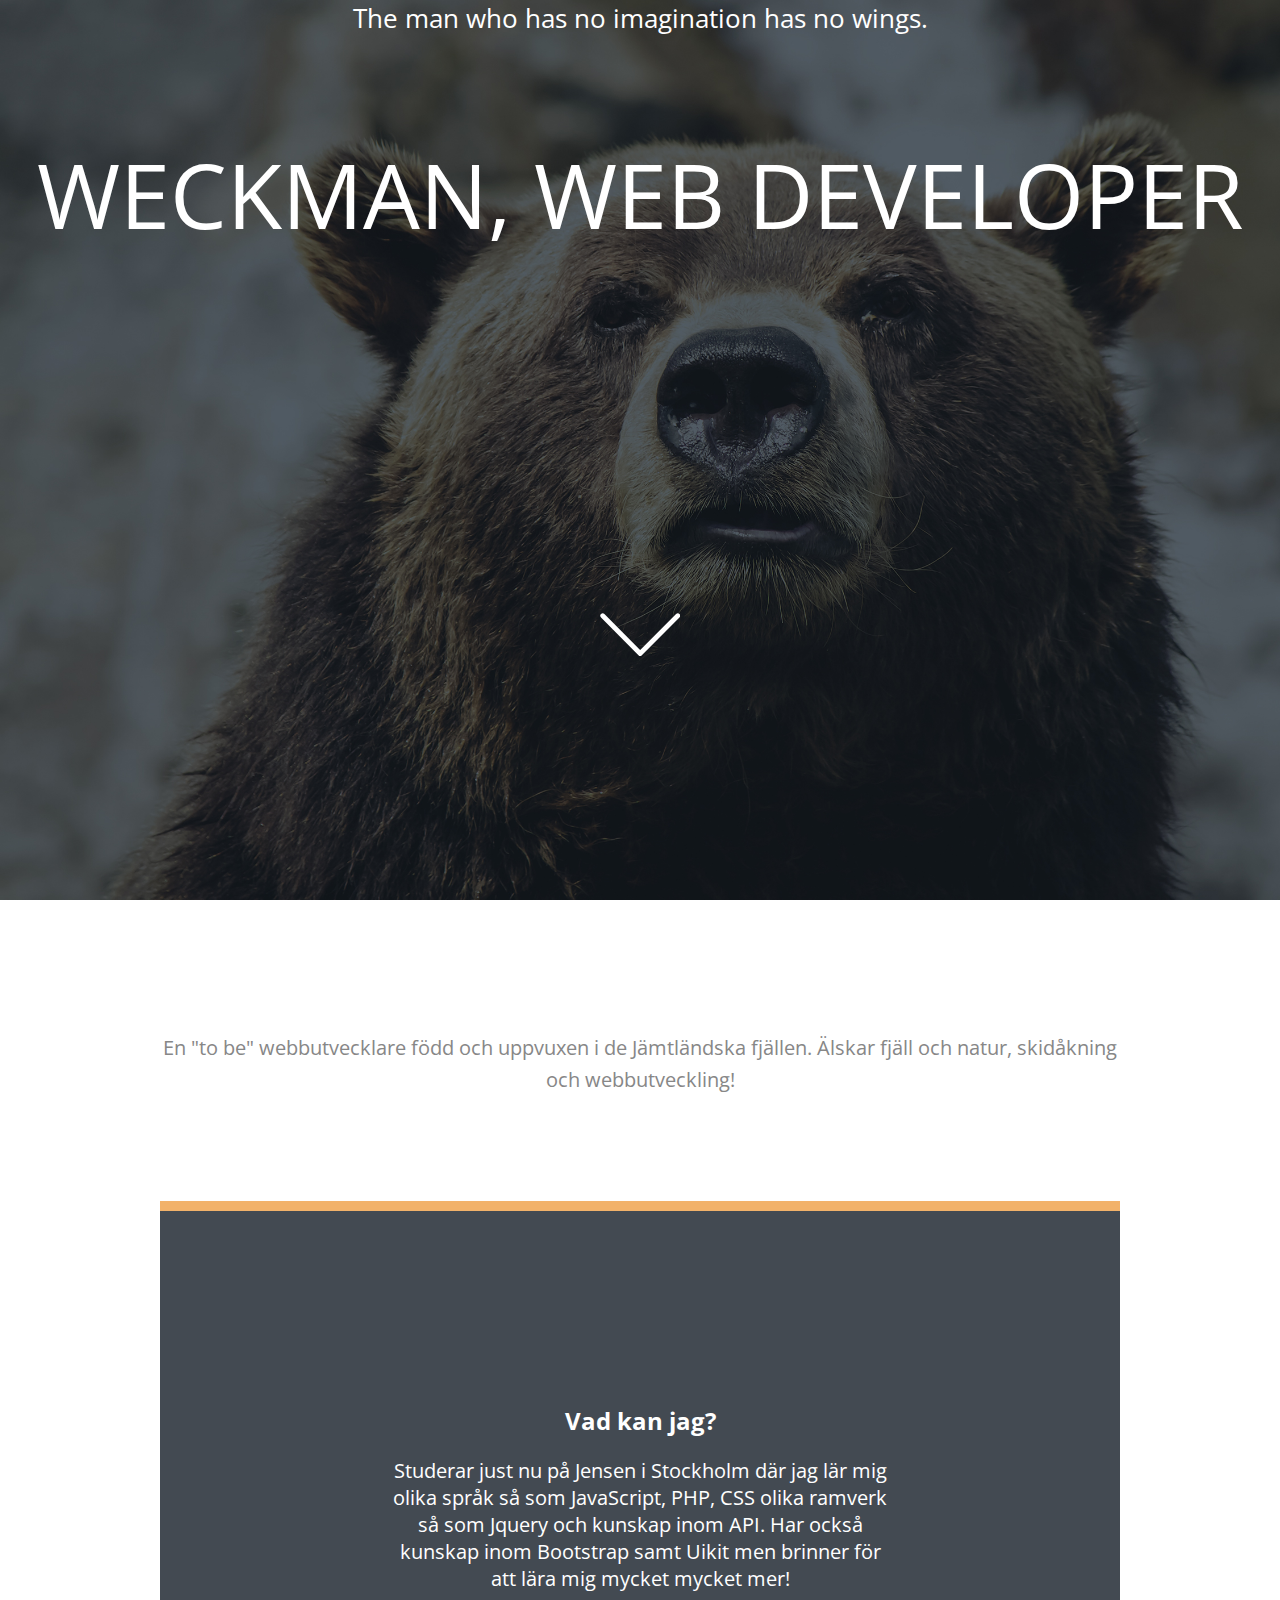
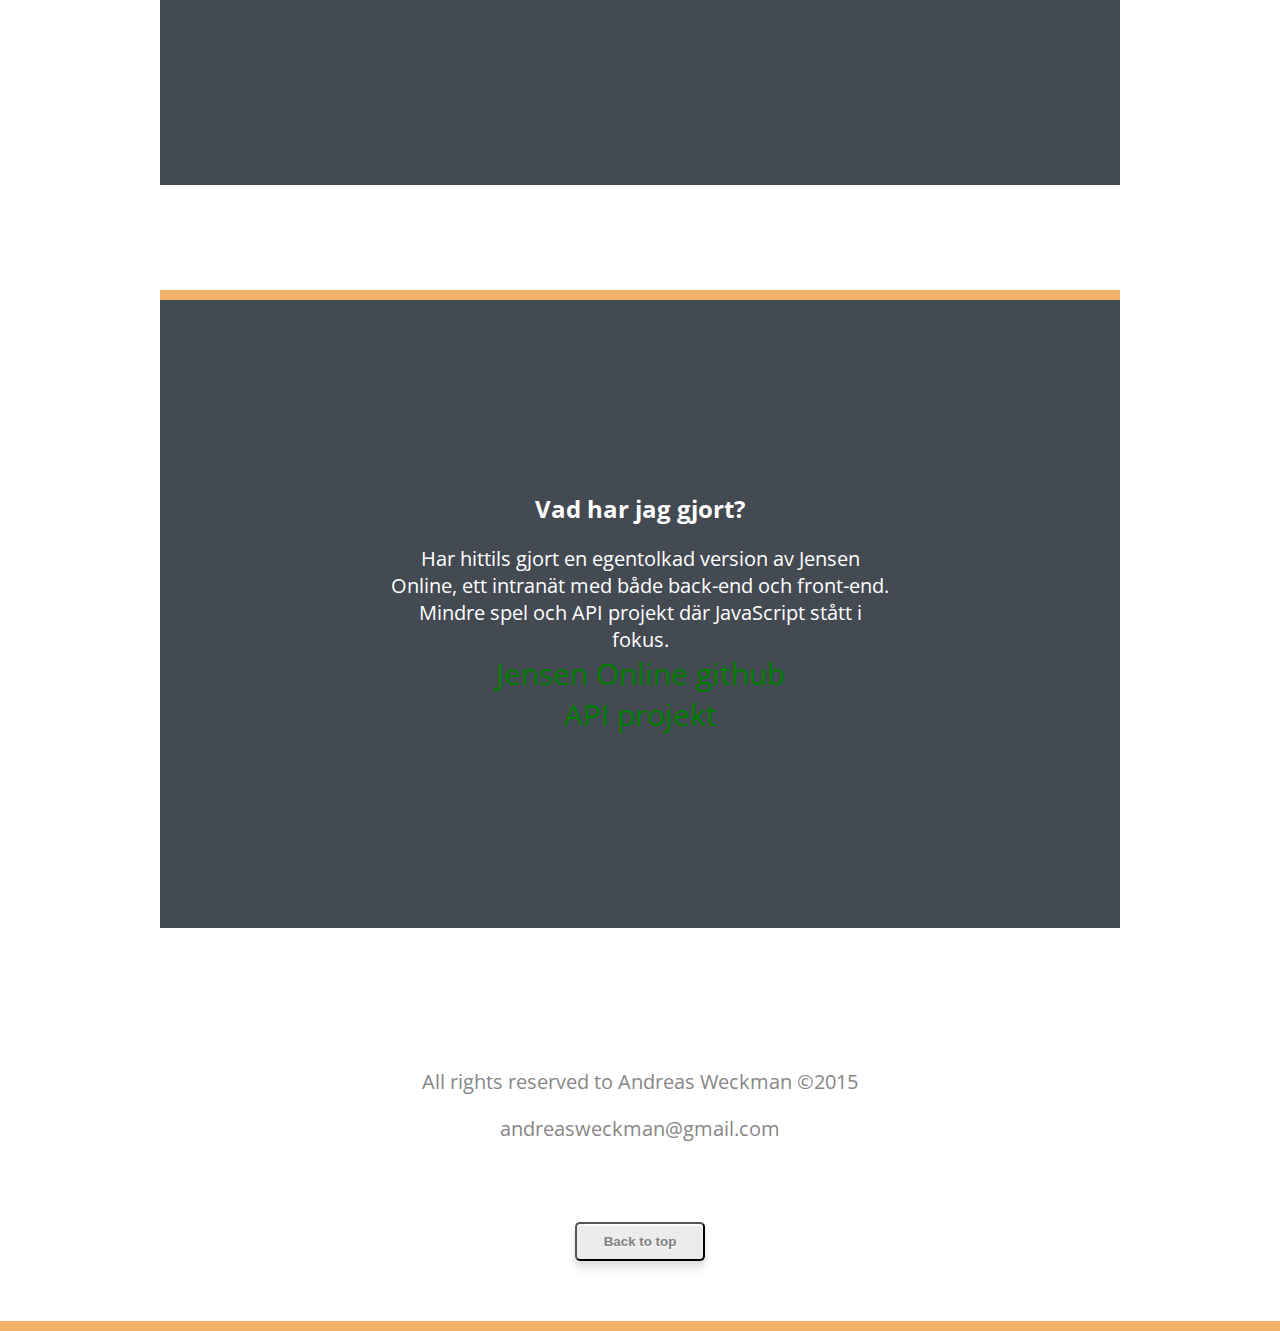
==== index.html @ 21d5cff8 "Update" ====
<!DOCTYPE html>
<html lang="">
<head>
    <meta charset="UTF-8">
    <meta name="viewport" content="width=device-width, initial-scale=1.0">
    <title>Portfolio</title>
    <link rel="stylesheet" href="css/style.css">
    <link href='http://fonts.googleapis.com/css?family=Open+Sans:300' rel='stylesheet' type='text/css'>
</head>
    
<body>
    <header id="topheader" class="main-head">
        <span class="title">The man who has no imagination has no wings.</span>      
        <h1>Weckman, Web Developer</h1>
        <img src="images/arrow.svg" class="arrow" alt="Down arrow">
    </header>
    <main>
        <div class="first-content">
                <p class="intro">
                    </br>
                   En "to be" webbutvecklare född och uppvuxen i de Jämtländska fjällen. Älskar fjäll och natur, skidåkning och webbutveckling!
                </p> 

            <div class="content">
                <h2>Vad kan jag?</h2>
                <p>
                   Studerar just nu på Jensen i Stockholm där jag lär mig olika språk så som JavaScript, PHP, CSS olika ramverk så som Jquery och kunskap inom API.
                   Har också kunskap inom Bootstrap samt Uikit men brinner för att lära mig mycket mycket mer!
                </p>
            </div>

            <div class="content">
                <h2>Vad har jag gjort?</h2>
                <p>
                  Har hittils gjort en egentolkad version av Jensen Online, ett intranät med både back-end och front-end. Mindre spel och API projekt där JavaScript stått i fokus.
                </br>
                  <a href="https://github.com/andreasweckman/JensenOnline">Jensen Online github</a>
                </br>
                  <a href="https://github.com/andreasweckman/WeatherAPI">API projekt</a>
                </p>
            </div>
        </div>
    </main>
    
    <footer class="main-footer">
        <p>All rights reserved to Andreas Weckman &copy;2015</p>
        <p>andreasweckman@gmail.com</p>
        <button id="button">Back to top</button>
    </footer>
    

<script src="https://code.jquery.com/jquery-2.1.3.js"></script>
<script src="github.js"></script>
</body>
</html>
---- css/style.css ----
img {
    max-width: 100%;
}

body {
    color: #878787;
    margin: 0;
    font-family: 'Open Sans', sans-serif;
}

.main-head {
    background-color: #ffa949;
    height: 980px;
    background-image: url('../images/bear.jpg');
    background-size: cover;
    background-attachment: fixed;
    text-align: center;
}

h1 {  
    margin-top: 100px;
    font-size: 5.625rem; /* 90px/16px  */
    color: rgba(255, 255, 255, 1);
    text-transform: uppercase;
    font-weight: normal;
    line-height: 1.3;
}

.arrow {
    width: 80px;
    margin-top: 300px;
}

.intro {
  font-size: 1.25em; /* 20px/16px */
  line-height: 1.6;  
}

.title {
    color: white;
    font-size: 1.625rem; /* 26px/16px */
}

.first-content {
    padding-top: 25px;
    padding-bottom: 95px;
    text-align: center;
    width: 75%;
    max-width: 1200px;
    padding: 0 50px;
    margin: auto;
}

.main-footer {
  padding-top: 60px;
  padding-bottom: 60px;
  border-bottom: 10px solid #f2b26a;
  text-align: center;
}


.content {
  color: white;
  background-color: #434a52;
  padding: 18% 24%;
  border-top: 10px solid #f2b26a;
  margin: 105px 0 60px;
}

p {
    font-size: 20px;
}

a {
    text-decoration: none;
    color: green;
    font-size: 30px;
}


.active {
    background-color:#757877;
    transition: background-color 1.3s ease;
    border-radius: 20px;
}

.active2 {
    background-color:#E1E6E4;
    transition: background-color 1.5s ease;
     border-radius: 3px;
}

#button{
		background: #ECECEC;
		border-radius: 5px;
		padding: 10px 10px;
		display: block;
		font-family: sans-serif;
		font-weight: bold;
		color:#7f7f7f;
		text-decoration: none;
		text-shadow:0px 1px 0px #fff;
		width: 130px;
		margin:auto;
		margin-top:80px;
		box-shadow: 0px 2px 1px white inset, 0px -2px 8px white, 0px 2px 5px rgba(0, 0, 0, 0.1), 0px 8px 10px rgba(0, 0, 0, 0.1);
		-webkit-transition:box-shadow 0.5s;
	}
	
	#button:active{
		box-shadow: 0px 1px 2px rgba(0, 0, 0, 0.5) inset, 0px -2px 20px white, 0px 1px 5px rgba(0, 0, 0, 0.1), 0px 2px 10px rgba(0, 0, 0, 0.1);
		background:-webkit-linear-gradient(top, #d1d1d1 0%,#ECECEC 100%);
	}
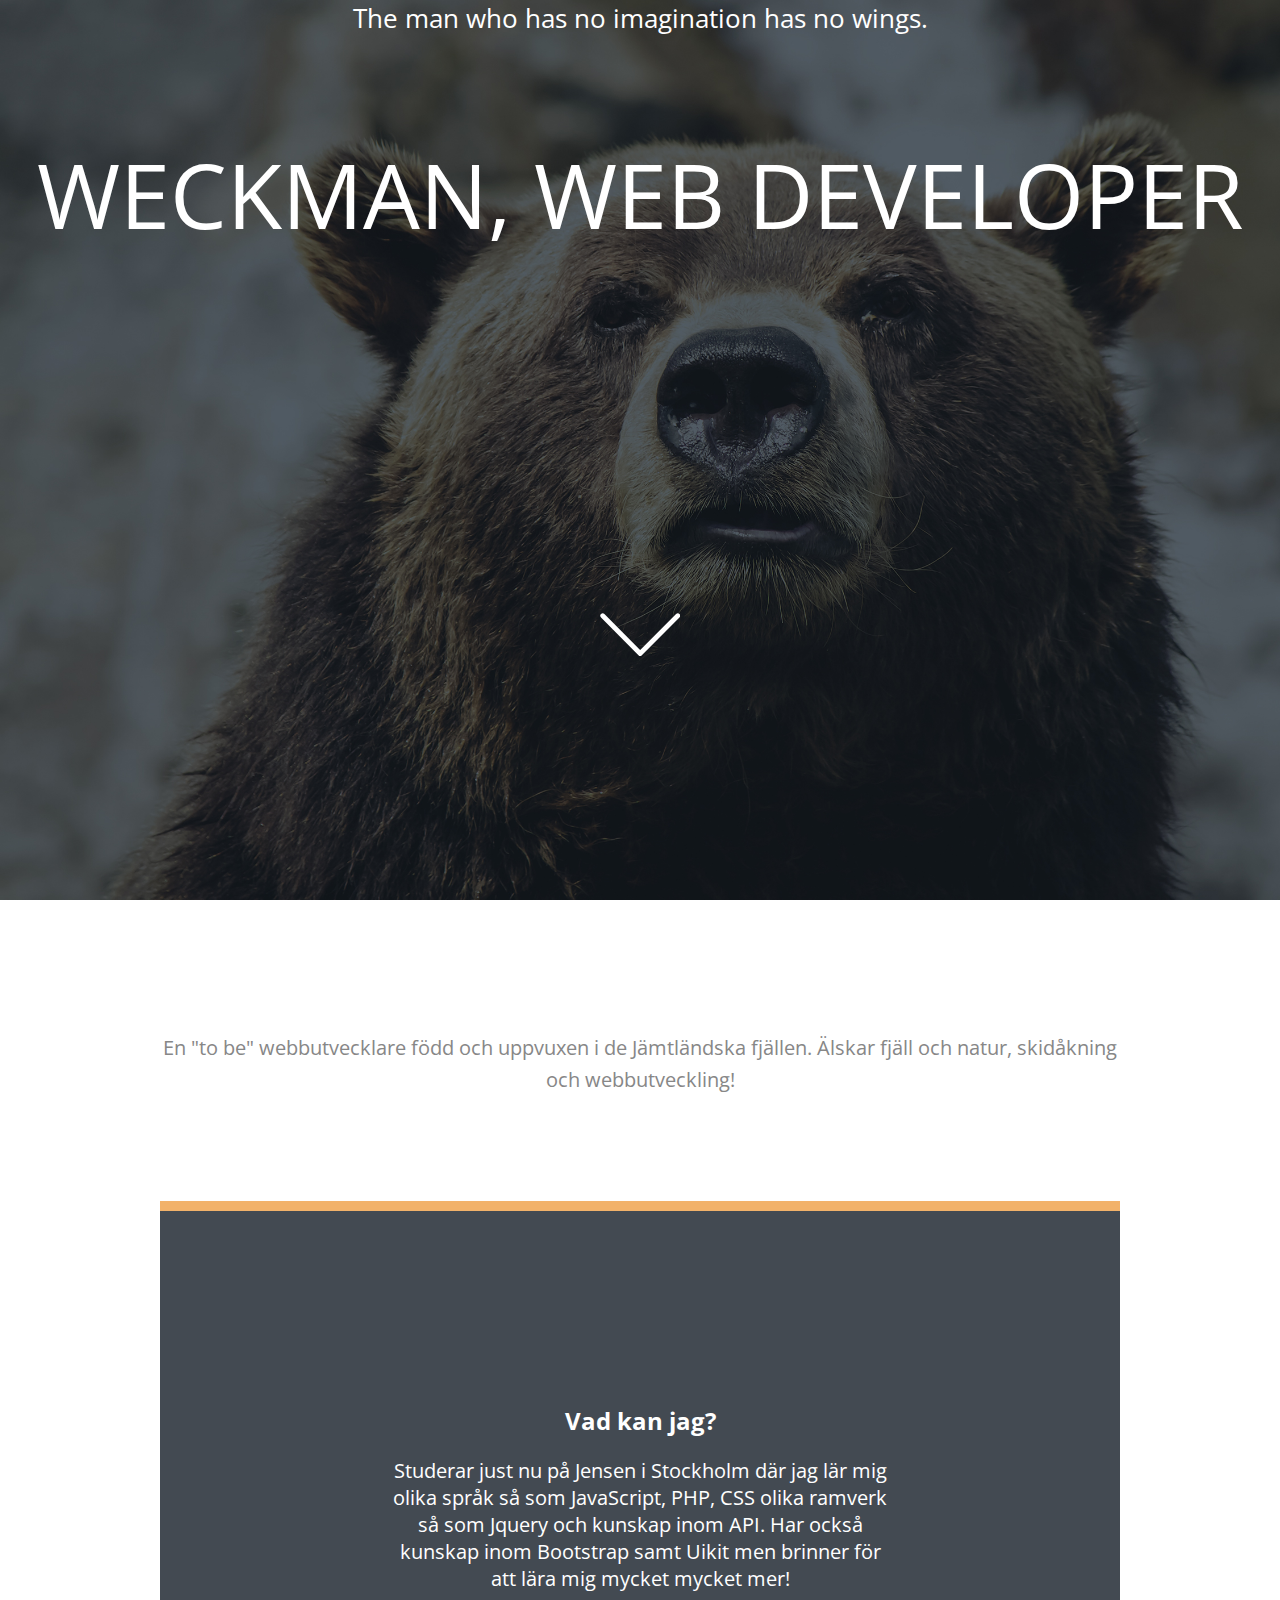
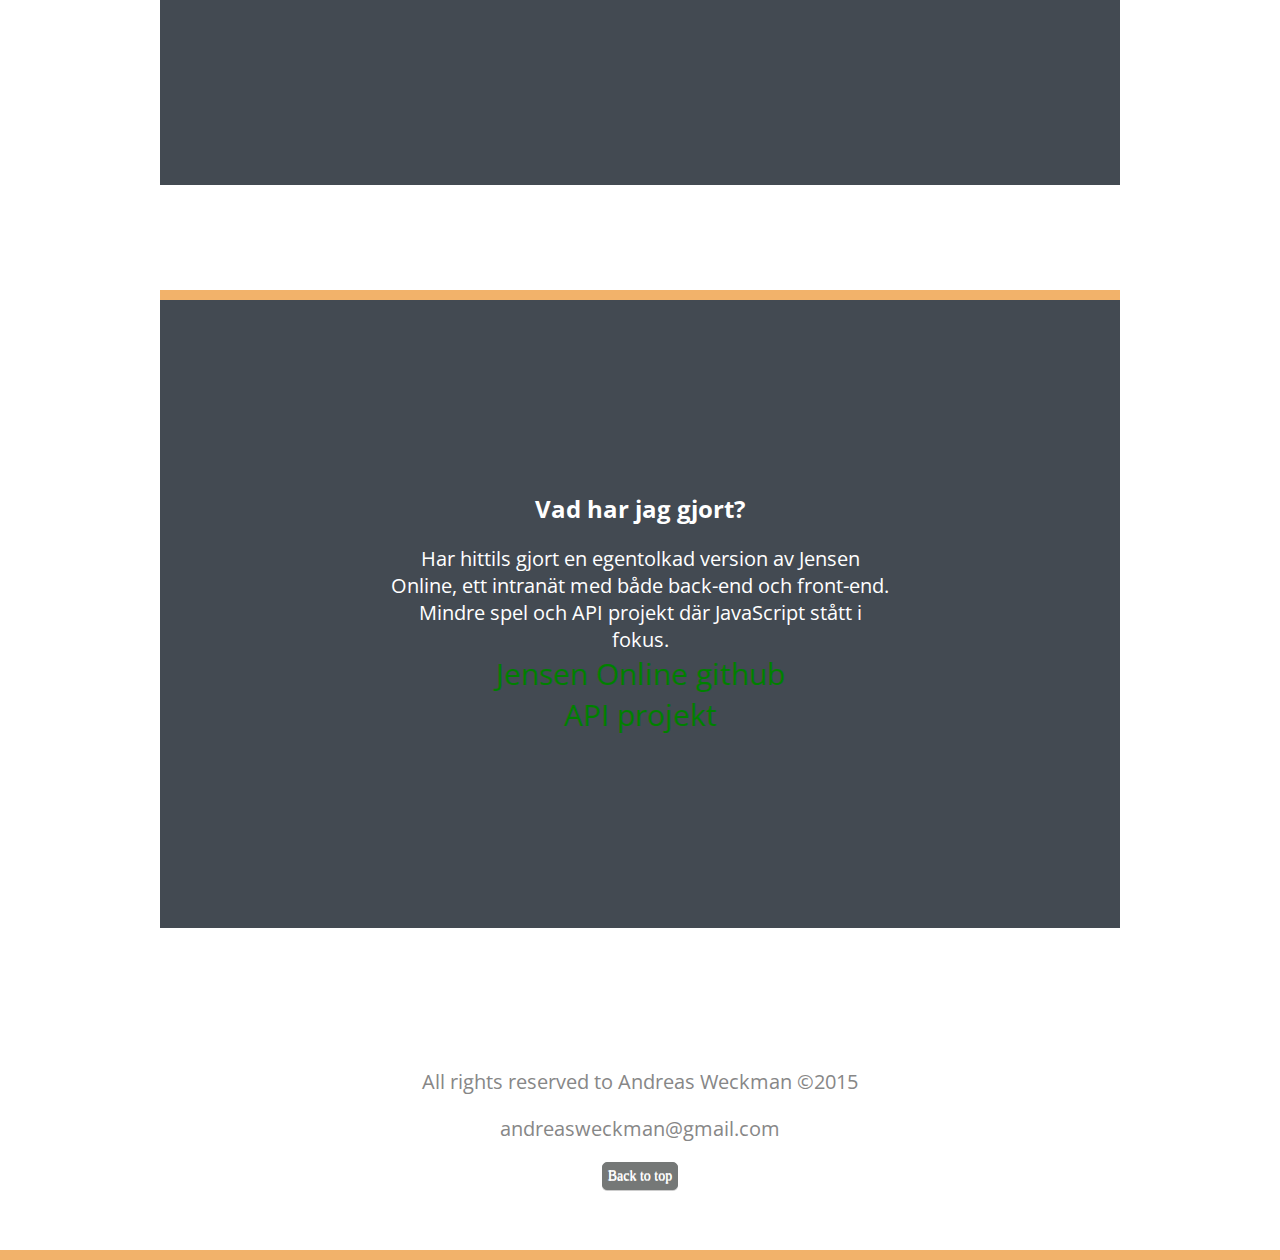
==== commit afa2948c: "Update" ====
--- a/index.html
+++ b/index.html
@@ -29,7 +29,7 @@
                 </p>
             </div>
 
-            <div class="content">
+            <div class="content2">
                 <h2>Vad har jag gjort?</h2>
                 <p>
                   Har hittils gjort en egentolkad version av Jensen Online, ett intranät med både back-end och front-end. Mindre spel och API projekt där JavaScript stått i fokus.
--- a/css/style.css
+++ b/css/style.css
@@ -66,6 +66,13 @@
   border-top: 10px solid #f2b26a;
   margin: 105px 0 60px;
 }
+.content2 {
+  color: white;
+  background-color: #434a52;
+  padding: 18% 24%;
+  border-top: 10px solid #f2b26a;
+  margin: 105px 0 60px;
+}
 
 p {
     font-size: 20px;
@@ -79,35 +86,28 @@
 
 
 .active {
-    background-color:#757877;
+    background-color:#575757;
     transition: background-color 1.3s ease;
     border-radius: 20px;
 }
 
 .active2 {
-    background-color:#E1E6E4;
-    transition: background-color 1.5s ease;
-     border-radius: 3px;
+    font-size: 34px;
 }
 
-#button{
-		background: #ECECEC;
-		border-radius: 5px;
-		padding: 10px 10px;
-		display: block;
-		font-family: sans-serif;
-		font-weight: bold;
-		color:#7f7f7f;
-		text-decoration: none;
-		text-shadow:0px 1px 0px #fff;
-		width: 130px;
-		margin:auto;
-		margin-top:80px;
-		box-shadow: 0px 2px 1px white inset, 0px -2px 8px white, 0px 2px 5px rgba(0, 0, 0, 0.1), 0px 8px 10px rgba(0, 0, 0, 0.1);
-		-webkit-transition:box-shadow 0.5s;
-	}
-	
-	#button:active{
-		box-shadow: 0px 1px 2px rgba(0, 0, 0, 0.5) inset, 0px -2px 20px white, 0px 1px 5px rgba(0, 0, 0, 0.1), 0px 2px 10px rgba(0, 0, 0, 0.1);
-		background:-webkit-linear-gradient(top, #d1d1d1 0%,#ECECEC 100%);
-	}+#button {
+	-webkit-box-shadow:rgba(0,0,0,0.2) 0 1px 0 0;
+	-moz-box-shadow:rgba(0,0,0,0.2) 0 1px 0 0;
+	box-shadow:rgba(0,0,0,0.2) 0 1px 0 0;
+	border-bottom-color:#333;
+	border:1px solid #757877;
+	background-color:#757877;
+	border-radius:5px;
+	-moz-border-radius:5px;
+	-webkit-border-radius:5px;
+	color:#fff;
+	font-family:'Verdana';
+	font-size:14px;
+	text-shadow:#fff 0 1px 0;
+	padding:5px
+}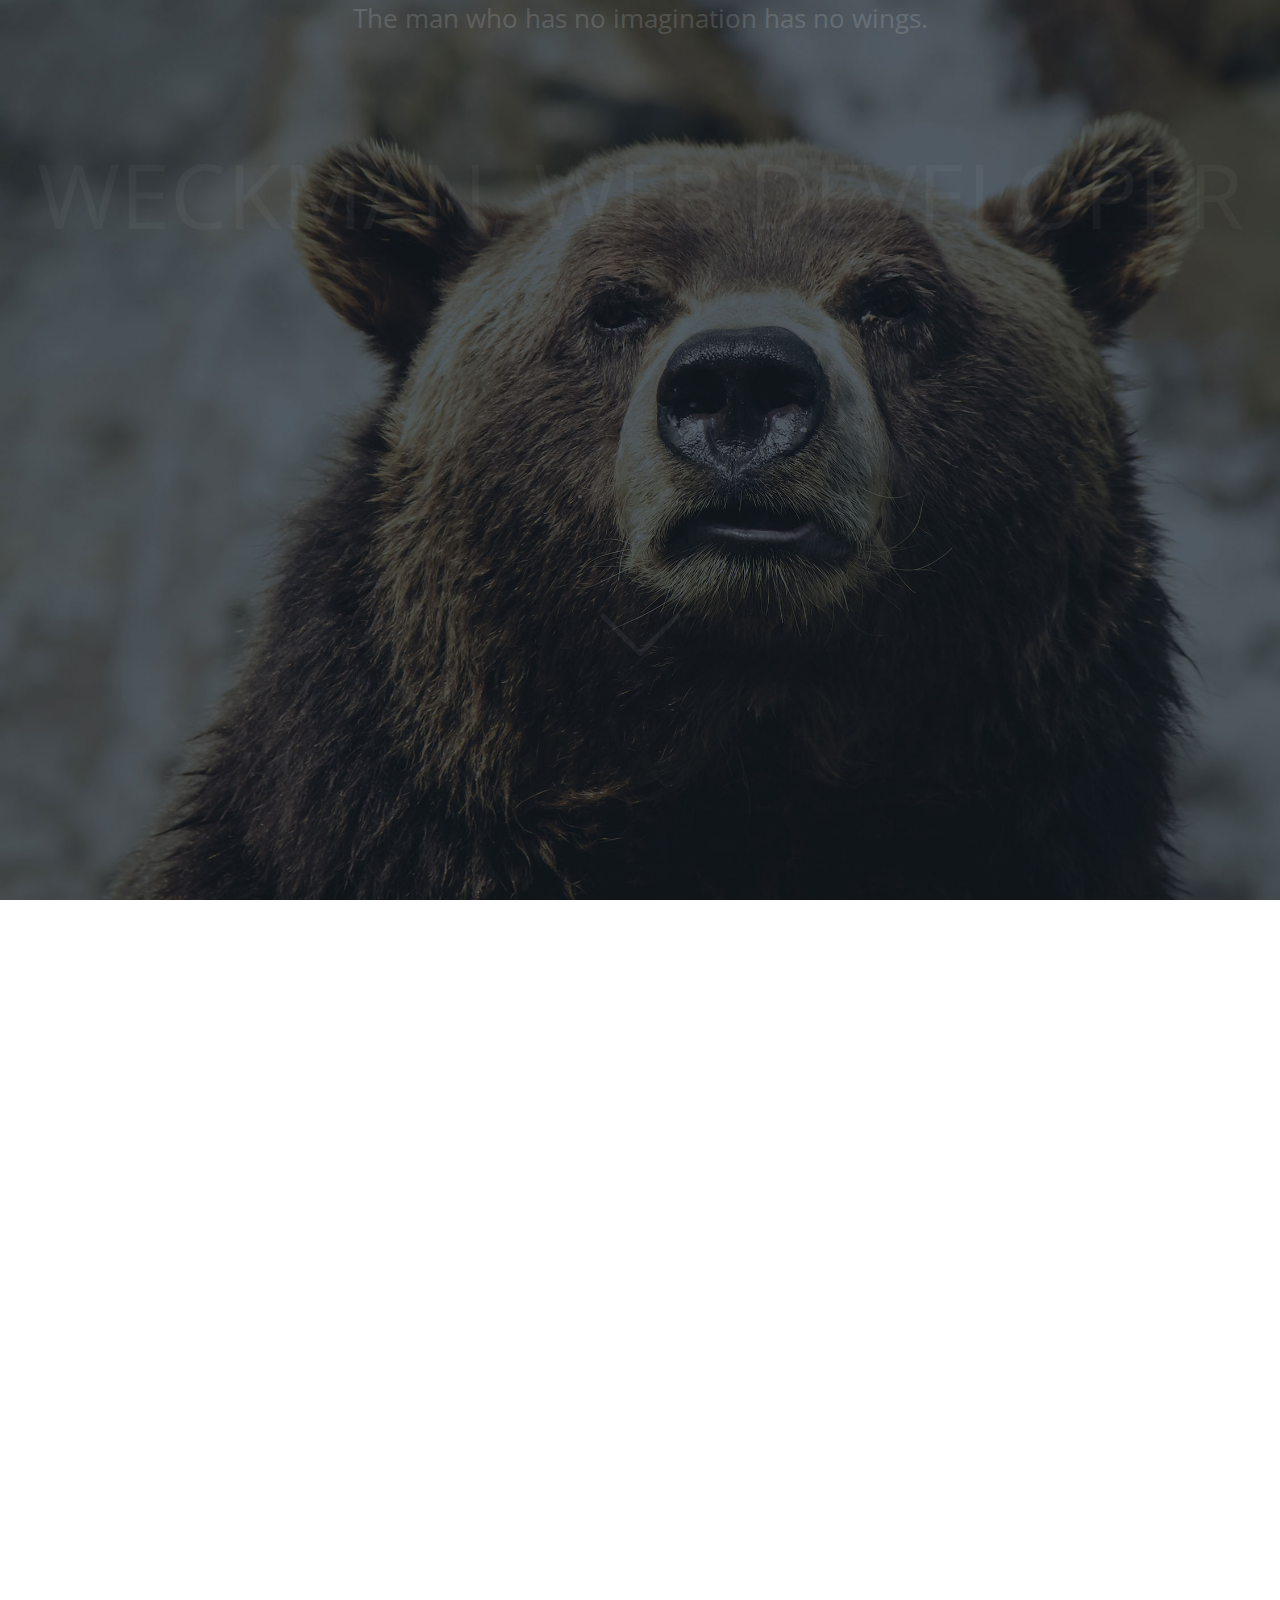
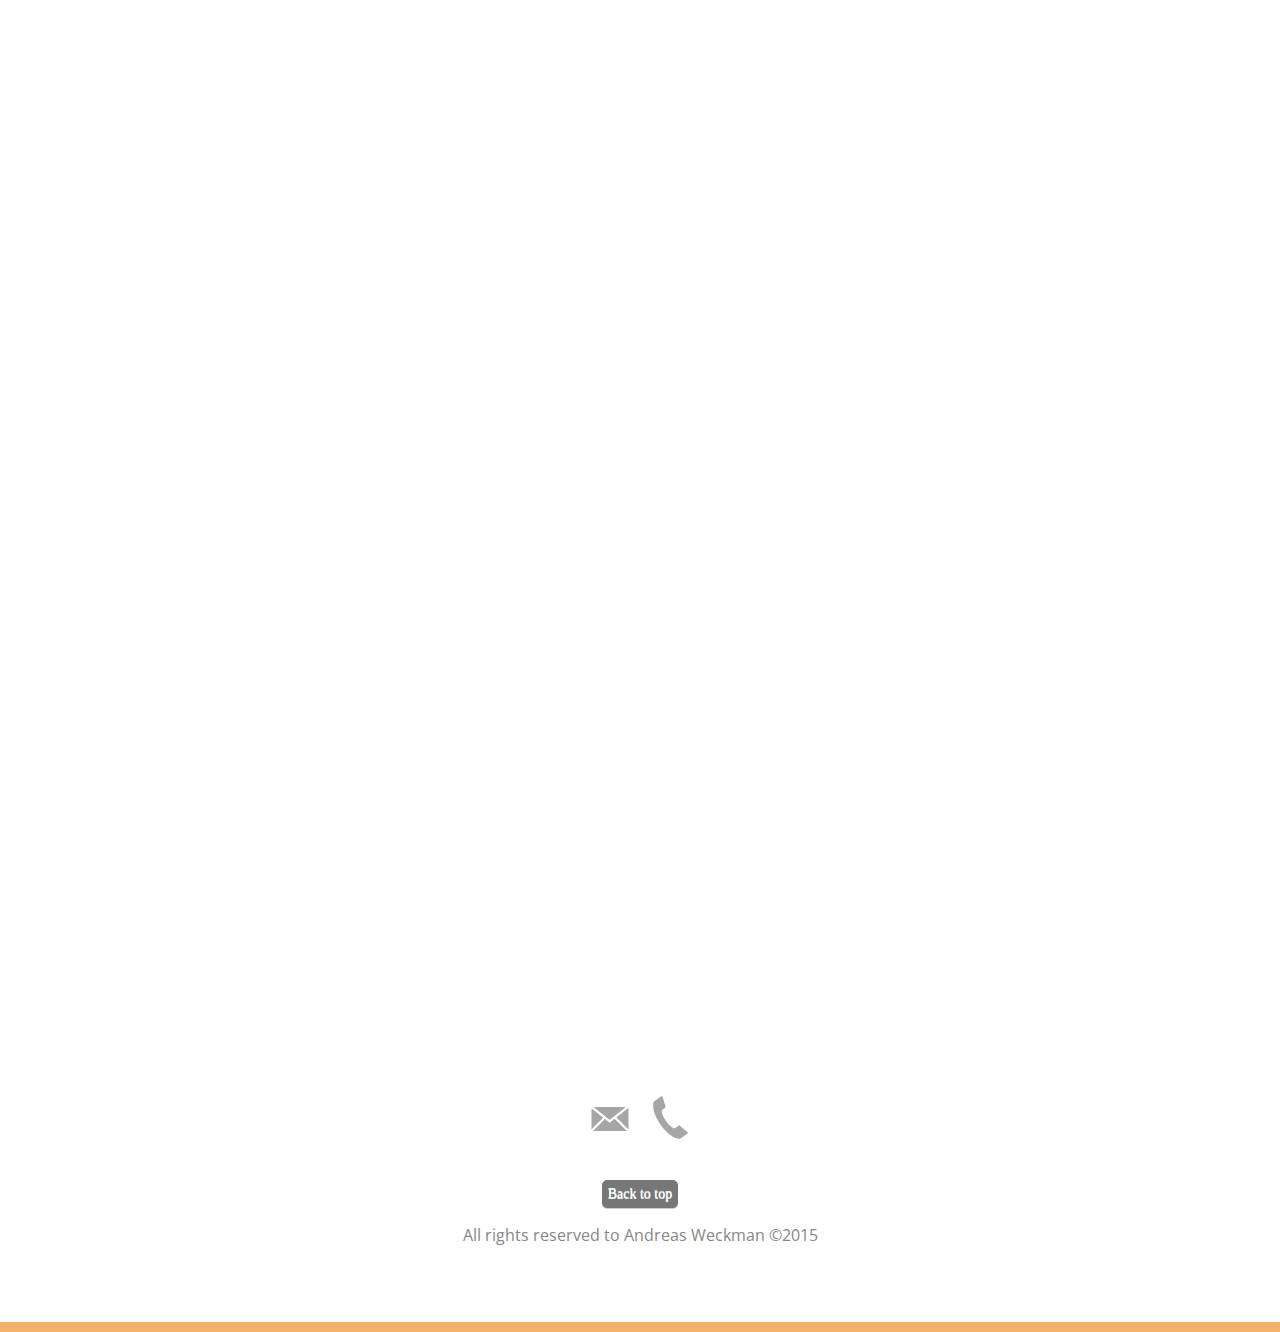
==== commit 8cb31494: "Updates" ====
--- a/index.html
+++ b/index.html
@@ -37,15 +37,19 @@
                   <a href="https://github.com/andreasweckman/JensenOnline">Jensen Online github</a>
                 </br>
                   <a href="https://github.com/andreasweckman/WeatherAPI">API projekt</a>
+                </br>
+                  <a href="https://github.com/andreasweckman/Badger/">Badger game</a>
                 </p>
             </div>
         </div>
     </main>
     
     <footer class="main-footer">
-        <p>All rights reserved to Andreas Weckman &copy;2015</p>
-        <p>andreasweckman@gmail.com</p>
+        <a href="contact.html"><img src="images/mail.png"><img src="images/phone.png"></a>
+        </br>
+        </br>
         <button id="button">Back to top</button>
+        <p class="copy">All rights reserved to Andreas Weckman &copy;2015</p>
     </footer>
     
 
--- a/css/style.css
+++ b/css/style.css
@@ -9,7 +9,7 @@
 }
 
 .main-head {
-    background-color: #ffa949;
+    background-color: #000;
     height: 980px;
     background-image: url('../images/bear.jpg');
     background-size: cover;
@@ -17,7 +17,8 @@
     text-align: center;
 }
 
-h1 {  
+h1 {
+    display: none;
     margin-top: 100px;
     font-size: 5.625rem; /* 90px/16px  */
     color: rgba(255, 255, 255, 1);
@@ -27,6 +28,7 @@
 }
 
 .arrow {
+    display: none;
     width: 80px;
     margin-top: 300px;
 }
@@ -37,6 +39,7 @@
 }
 
 .title {
+    display: none;
     color: white;
     font-size: 1.625rem; /* 26px/16px */
 }
@@ -65,6 +68,8 @@
   padding: 18% 24%;
   border-top: 10px solid #f2b26a;
   margin: 105px 0 60px;
+  transition: background-color 1.3s ease;
+  border-radius: 20px;
 }
 .content2 {
   color: white;
@@ -72,6 +77,8 @@
   padding: 18% 24%;
   border-top: 10px solid #f2b26a;
   margin: 105px 0 60px;
+  transition: background-color 1.3s ease;
+  border-radius: 20px;
 }
 
 p {
@@ -86,13 +93,16 @@
 
 
 .active {
-    background-color:#575757;
+    background-color:#E8E8E8;
     transition: background-color 1.3s ease;
     border-radius: 20px;
+    color: #B3B3B3;
+    border-top: 10px solid #434a52;
 }
 
 .active2 {
-    font-size: 34px;
+    opacity: 0.5;
+    transition: background-color 1.3s ease;
 }
 
 #button {
@@ -110,4 +120,59 @@
 	font-size:14px;
 	text-shadow:#fff 0 1px 0;
 	padding:5px
-}+}
+
+.copy {
+    font-size: 1em;
+}
+
+/* FOLLOWING CODE FOR RESPONSIVITY */
+
+@media (max-width: 800px) {
+    h1 {
+        font-size: 30px;
+       }
+    
+    .title {
+        font-size: 20px;
+    }
+  
+    
+    
+}
+
+
+@media (max-width: 650px) {
+    h1 {
+        font-size: 30px;
+       }
+    .title {
+        font-size: 20px;
+    }
+    
+    
+}
+
+
+@media (max-width: 450px) {
+     h1 {
+        font-size: 15px;
+        color: grey;
+       }
+     .title {
+        font-size: 10px;
+    }
+    .main-head {
+    background-color: #000;
+    height: 980px;
+    background-image: url('../images/photo-1418065460487-3e41a6c84dc5.jpg');
+    background-size: cover;
+    background-attachment: fixed;
+    text-align: center;
+    }
+    .title {
+    display: none;
+    color: grey;
+    font-size: 1.625rem; /* 26px/16px */
+    }
+}
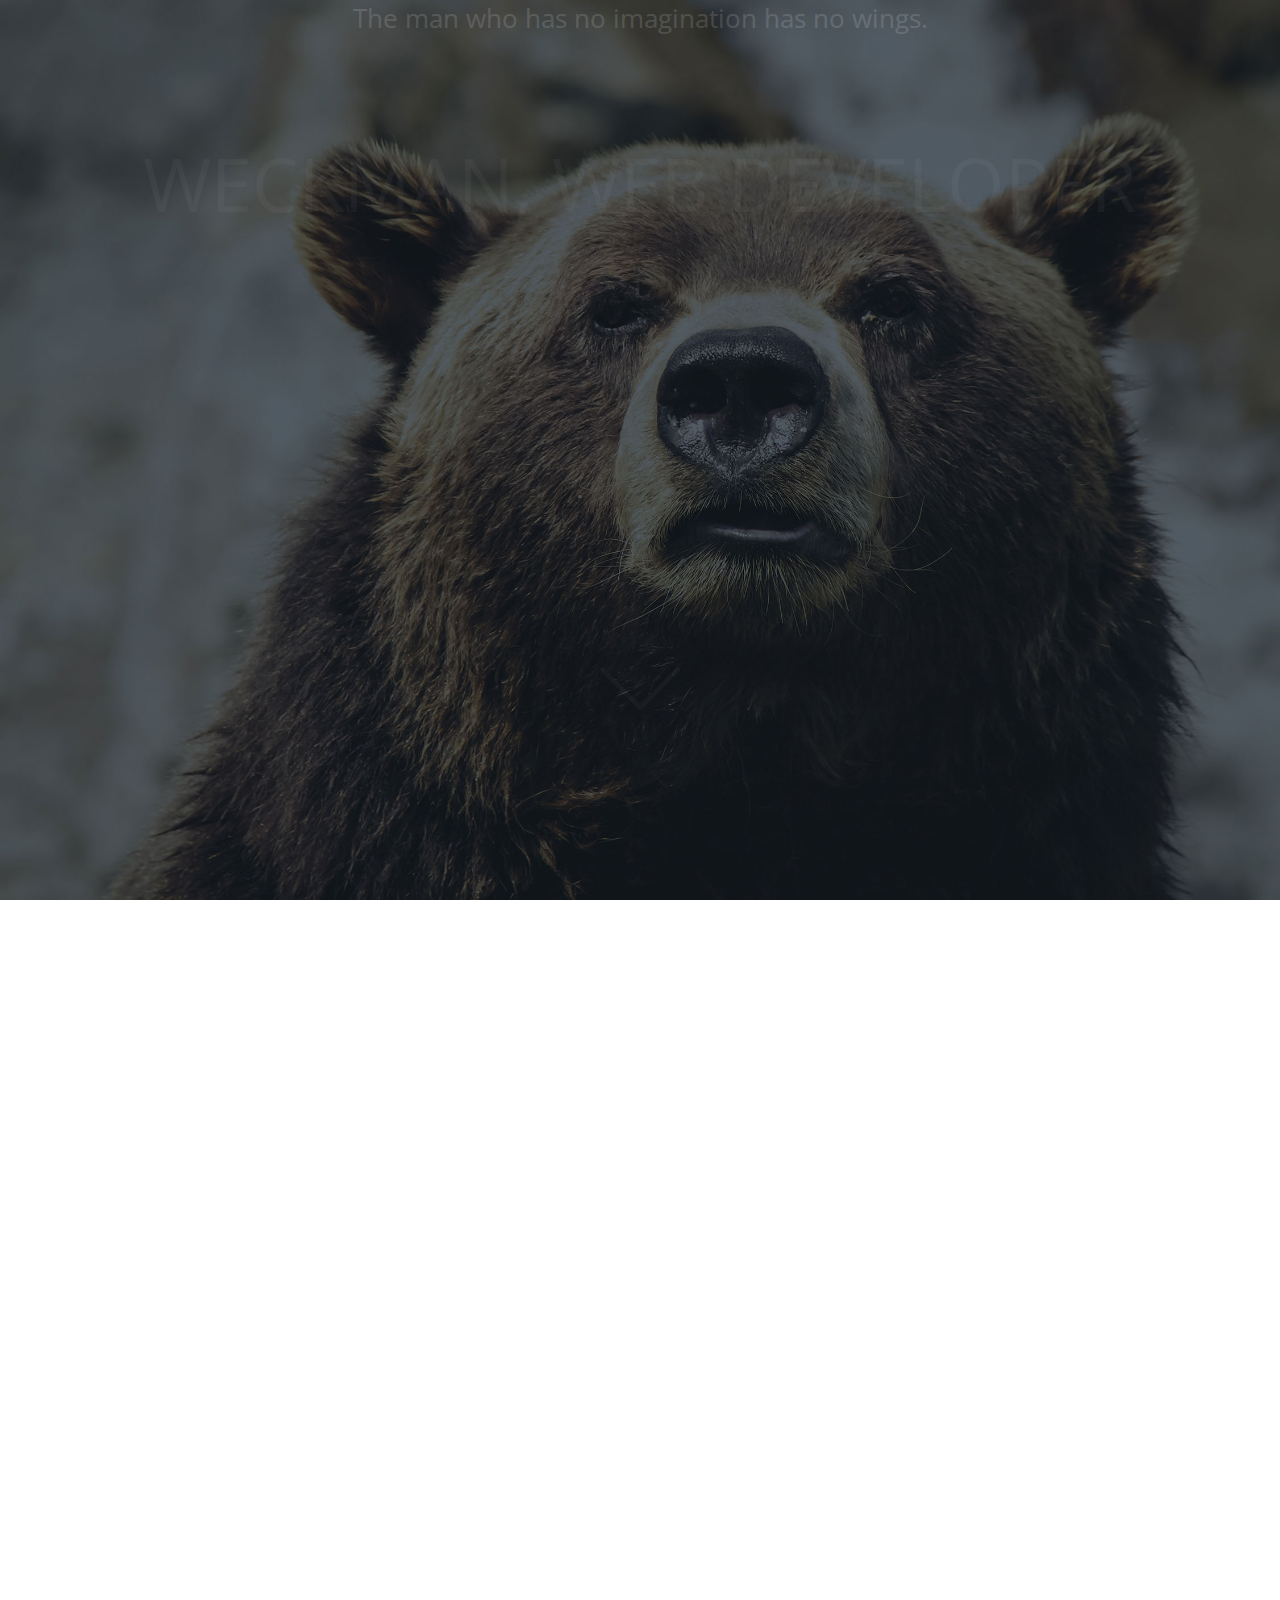
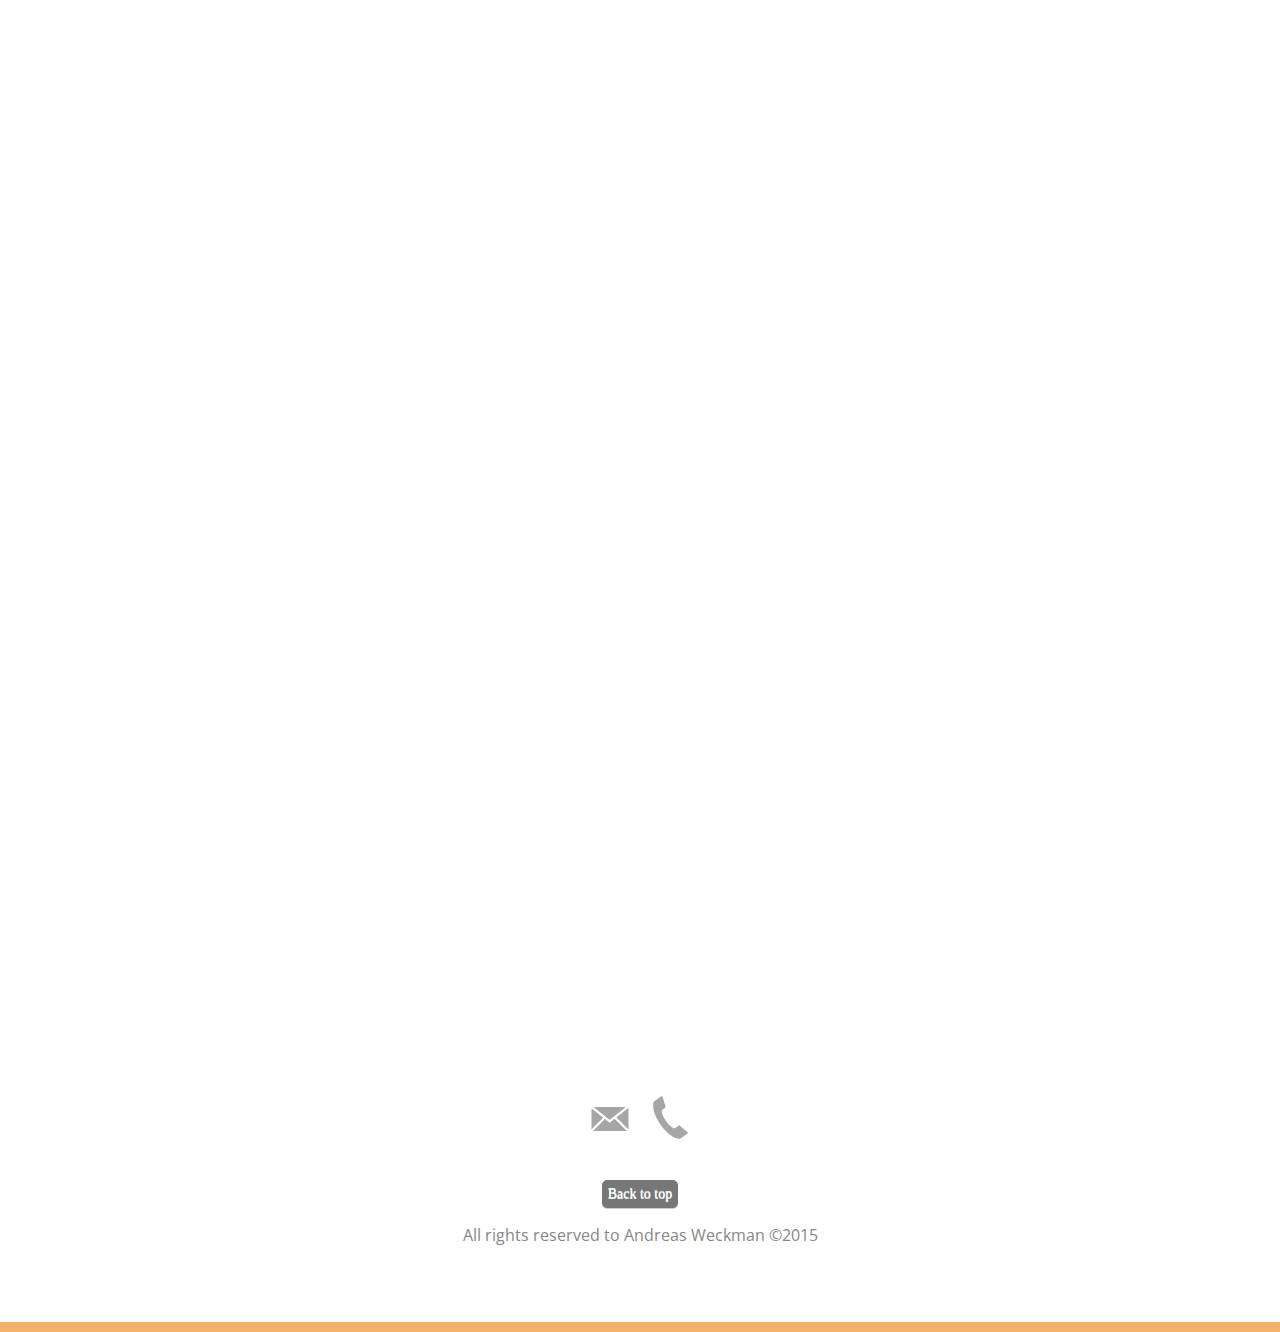
==== commit 41dba305: "Update" ====
--- a/index.html
+++ b/index.html
@@ -12,7 +12,10 @@
     <header id="topheader" class="main-head">
         <span class="title">The man who has no imagination has no wings.</span>      
         <h1>Weckman, Web Developer</h1>
+      
+        <p class="scroll">SCROLL DOWN</p>
         <img src="images/arrow.svg" class="arrow" alt="Down arrow">
+        
     </header>
     <main>
         <div class="first-content">
@@ -24,7 +27,7 @@
             <div class="content">
                 <h2>Vad kan jag?</h2>
                 <p>
-                   Studerar just nu på Jensen i Stockholm där jag lär mig olika språk så som JavaScript, PHP, CSS olika ramverk så som Jquery och kunskap inom API.
+                   Studerar just nu på Jensen i Stockholm där jag lär mig olika språk så som JavaScript, PHP, CSS, CSS3 olika ramverk så som Jquery och kunskap inom API.
                    Har också kunskap inom Bootstrap samt Uikit men brinner för att lära mig mycket mycket mer!
                 </p>
             </div>
@@ -44,8 +47,10 @@
         </div>
     </main>
     
+
+
     <footer class="main-footer">
-        <a href="contact.html"><img src="images/mail.png"><img src="images/phone.png"></a>
+        <a href="#" class="magnific"><img src="images/mail.png"><img src="images/phone.png"></a>
         </br>
         </br>
         <button id="button">Back to top</button>
@@ -55,6 +60,7 @@
 
 <script src="https://code.jquery.com/jquery-2.1.3.js"></script>
 <script src="github.js"></script>
+<script src="jquery.magnific-popup.min.js"></script>
 </body>
 </html>
 
--- a/css/style.css
+++ b/css/style.css
@@ -1,3 +1,84 @@
+/* SLIDE IN CODE */
+
+
+    h1 {
+    display: none;
+    margin-top: 100px;
+    font-size: 4.625rem; /* 90px/16px  */
+    color: rgba(255, 255, 255, 1);
+    text-transform: uppercase;
+    font-weight: normal;
+    line-height: 1.3;
+      -moz-animation-duration: 3s;
+      -webkit-animation-duration: 3s;
+      -moz-animation-name: slidein;
+      -webkit-animation-name: slidein;
+    }
+    
+    @-moz-keyframes slidein {
+      from {
+        margin-left:100%;
+        width:300%
+      }
+      
+      to {
+        margin-left:0%;
+        width:100%;
+      }
+    }
+    
+    @-webkit-keyframes slidein {
+      from {
+        margin-left:100%;
+        width:300%
+      }
+      
+      to {
+        margin-left:0%;
+        width:100%;
+      }
+    }
+
+
+    .title {
+      -moz-animation-duration: 1s;
+      -webkit-animation-duration: 1s;
+      -moz-animation-name: slidein;
+      -webkit-animation-name: slidein;
+    }
+    
+    @-moz-keyframes slidein {
+      from {
+        margin-left:100%;
+        width:300%
+      }
+      
+      to {
+        margin-left:0%;
+        width:100%;
+      }
+    }
+    
+    @-webkit-keyframes slidein {
+      from {
+        margin-left:100%;
+        width:300%
+      }
+      
+      to {
+        margin-left:0%;
+        width:100%;
+      }
+    }
+  
+/* SLIDE IN CODE */
+
+.scroll {
+    margin-top: 400px;
+    font-size: 15px;
+    display: none;
+}
+
 img {
     max-width: 100%;
 }
@@ -6,6 +87,7 @@
     color: #878787;
     margin: 0;
     font-family: 'Open Sans', sans-serif;
+    overflow:hidden;overflow-y:auto;
 }
 
 .main-head {
@@ -18,19 +100,12 @@
 }
 
 h1 {
-    display: none;
-    margin-top: 100px;
-    font-size: 5.625rem; /* 90px/16px  */
-    color: rgba(255, 255, 255, 1);
-    text-transform: uppercase;
-    font-weight: normal;
-    line-height: 1.3;
+ 
 }
 
 .arrow {
     display: none;
     width: 80px;
-    margin-top: 300px;
 }
 
 .intro {
@@ -70,6 +145,8 @@
   margin: 105px 0 60px;
   transition: background-color 1.3s ease;
   border-radius: 20px;
+    
+    
 }
 .content2 {
   color: white;
@@ -150,29 +227,78 @@
         font-size: 20px;
     }
     
+    .scroll {
+    margin-top: 140px;
+    font-size: 15px;
+    display: none;
+}
+    
     
 }
 
 
 @media (max-width: 450px) {
-     h1 {
+    
+    .scroll {
+    margin-top: 140px;
+    font-size: 15px;
+    display: none;
+}
+    
+    h1 {
         font-size: 15px;
         color: grey;
        }
+    
+    h2 {
+        font-size: 15px;
+    }
+    
      .title {
         font-size: 10px;
     }
+    
     .main-head {
     background-color: #000;
-    height: 980px;
+    height: 800px;
     background-image: url('../images/photo-1418065460487-3e41a6c84dc5.jpg');
     background-size: cover;
     background-attachment: fixed;
     text-align: center;
     }
+    
     .title {
     display: none;
     color: grey;
     font-size: 1.625rem; /* 26px/16px */
     }
-}
+    
+    p {
+        font-size: 12px;
+    }
+    a {
+        text-decoration: none;
+        color: green;
+        font-size: 12px;
+    }
+    
+    .content {
+      color: white;
+      background-color: #434a52;
+      padding: 5% 9%;
+      border-top: 10px solid #f2b26a;
+      margin: 105px 0 60px;
+      transition: background-color 1.3s ease;
+      border-radius: 20px;
+    }
+        .content2 {
+      color: white;
+      background-color: #434a52;
+      padding: 5% 9%;
+      border-top: 10px solid #f2b26a;
+      margin: 105px 0 60px;
+      transition: background-color 1.3s ease;
+      border-radius: 20px;
+    }
+
+}
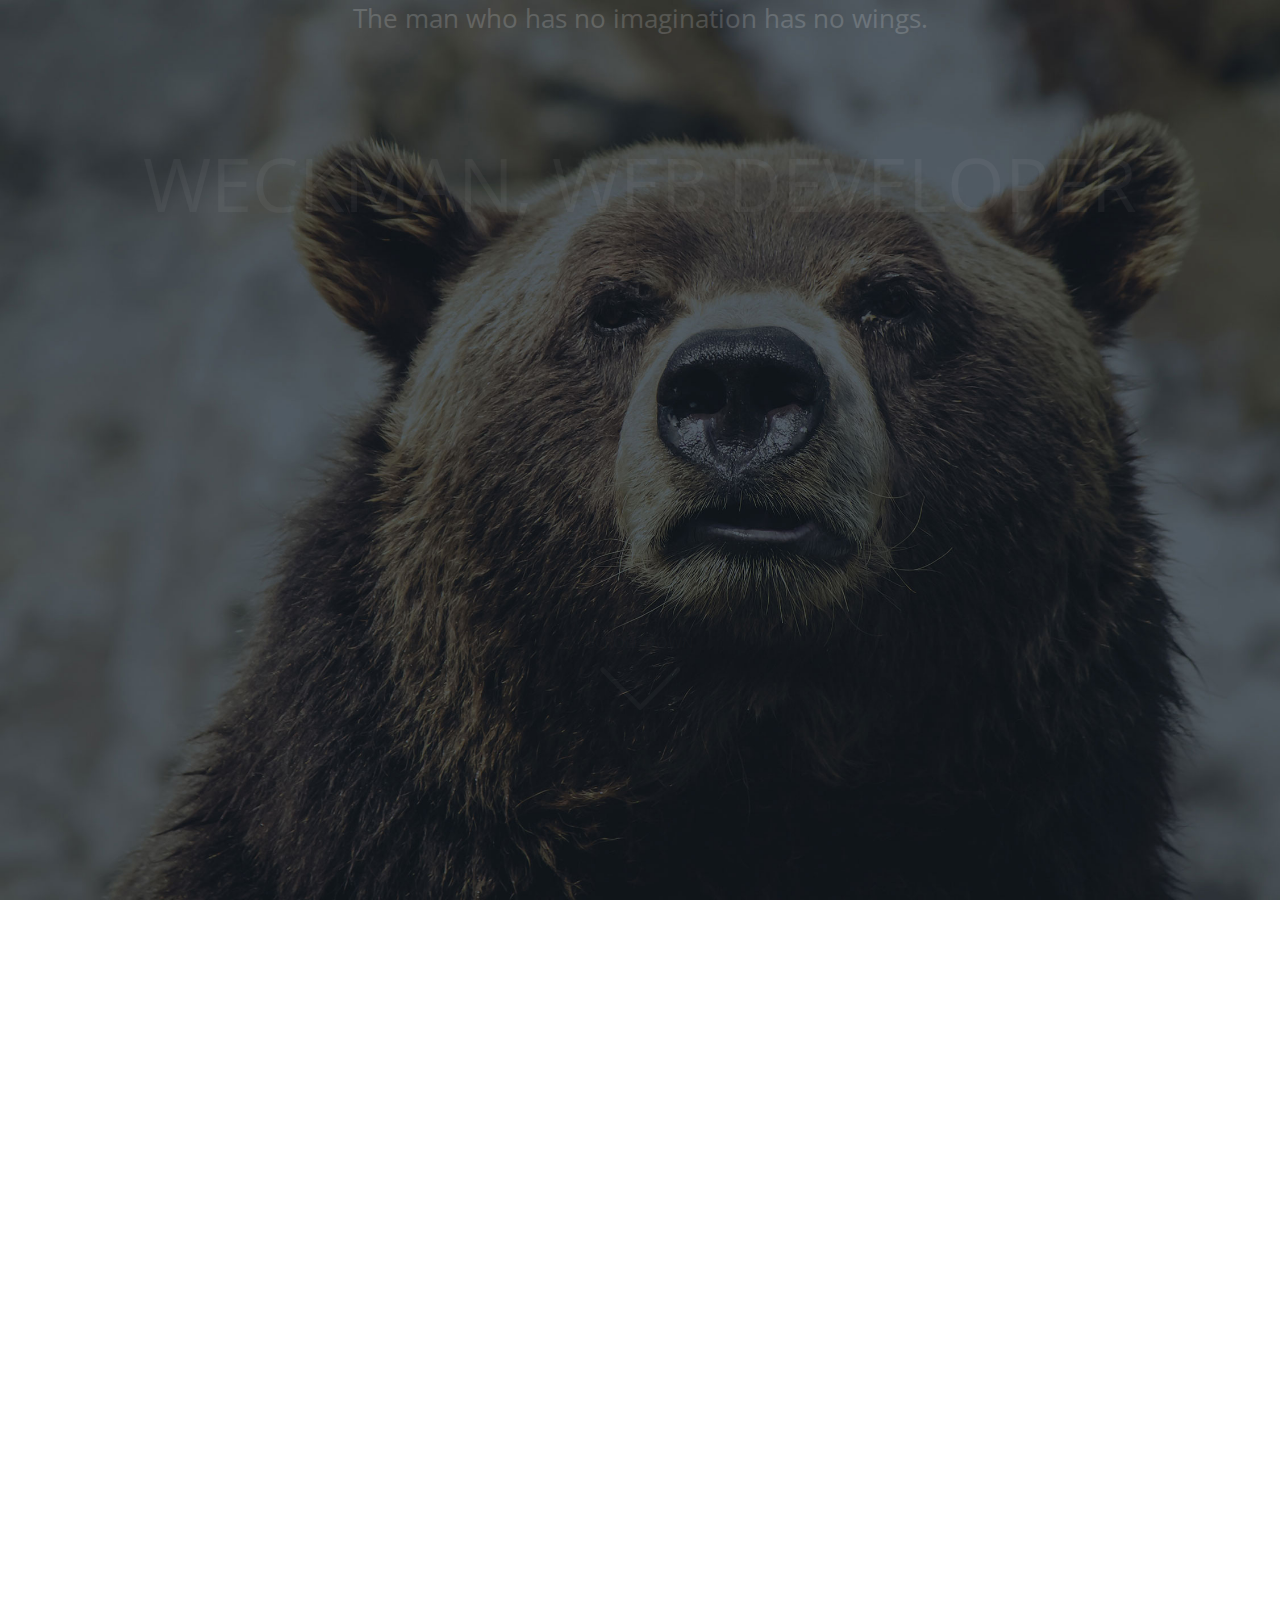
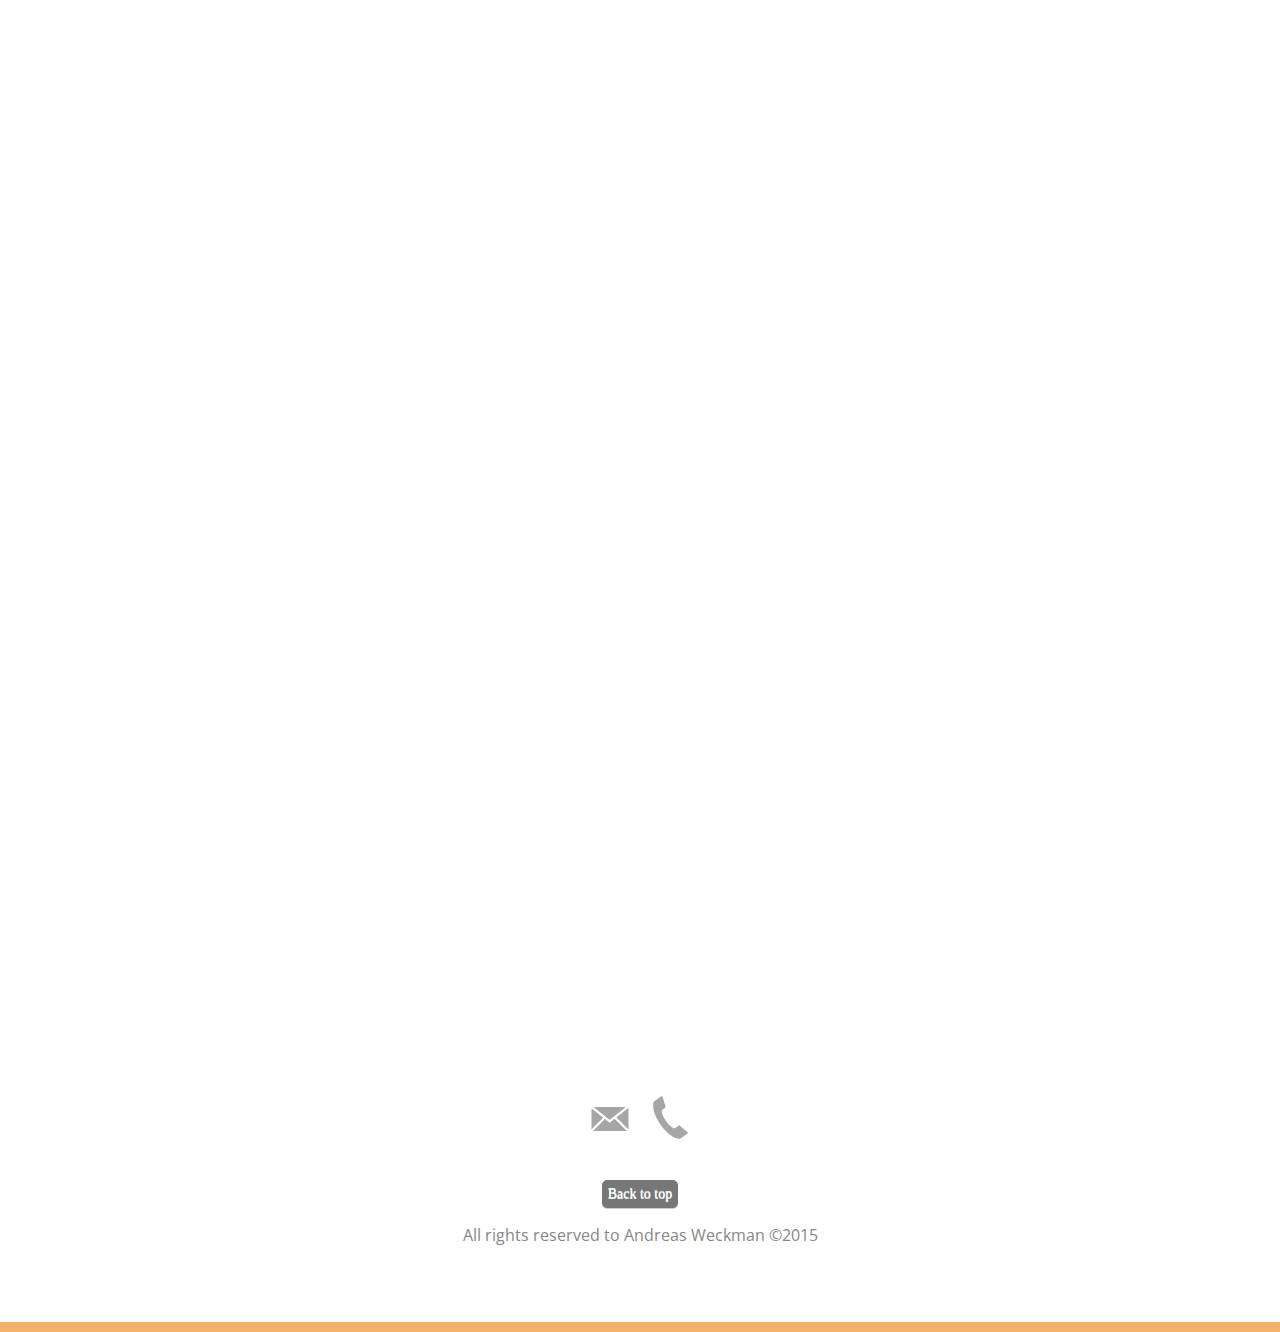
==== commit c2d8fcb2: "update" ====
--- a/index.html
+++ b/index.html
@@ -13,8 +13,10 @@
         <span class="title">The man who has no imagination has no wings.</span>      
         <h1>Weckman, Web Developer</h1>
       
-        <p class="scroll">SCROLL DOWN</p>
+        <div>
+        <p class="scroll pulse">SCROLL DOWN</p>
         <img src="images/arrow.svg" class="arrow" alt="Down arrow">
+        </div>
         
     </header>
     <main>
--- a/css/style.css
+++ b/css/style.css
@@ -1,5 +1,24 @@
+@-webkit-keyframes pulse_animation {
+	0% { -webkit-transform: scale(1); }
+	30% { -webkit-transform: scale(1); }
+	40% { -webkit-transform: scale(1.5); }
+	50% { -webkit-transform: scale(1); }
+	60% { -webkit-transform: scale(1); }
+	70% { -webkit-transform: scale(1.5); }
+	80% { -webkit-transform: scale(1); }
+	100% { -webkit-transform: scale(1); }
+}
+
+.pulse {
+	-webkit-animation-name: 'pulse_animation';
+	-webkit-animation-duration: 3000ms;
+	-webkit-transform-origin:50% 50%;
+	-webkit-animation-iteration-count: infinite;
+	-webkit-animation-timing-function: linear;
+}
+
 /* SLIDE IN CODE */
-
+    
 
     h1 {
     display: none;
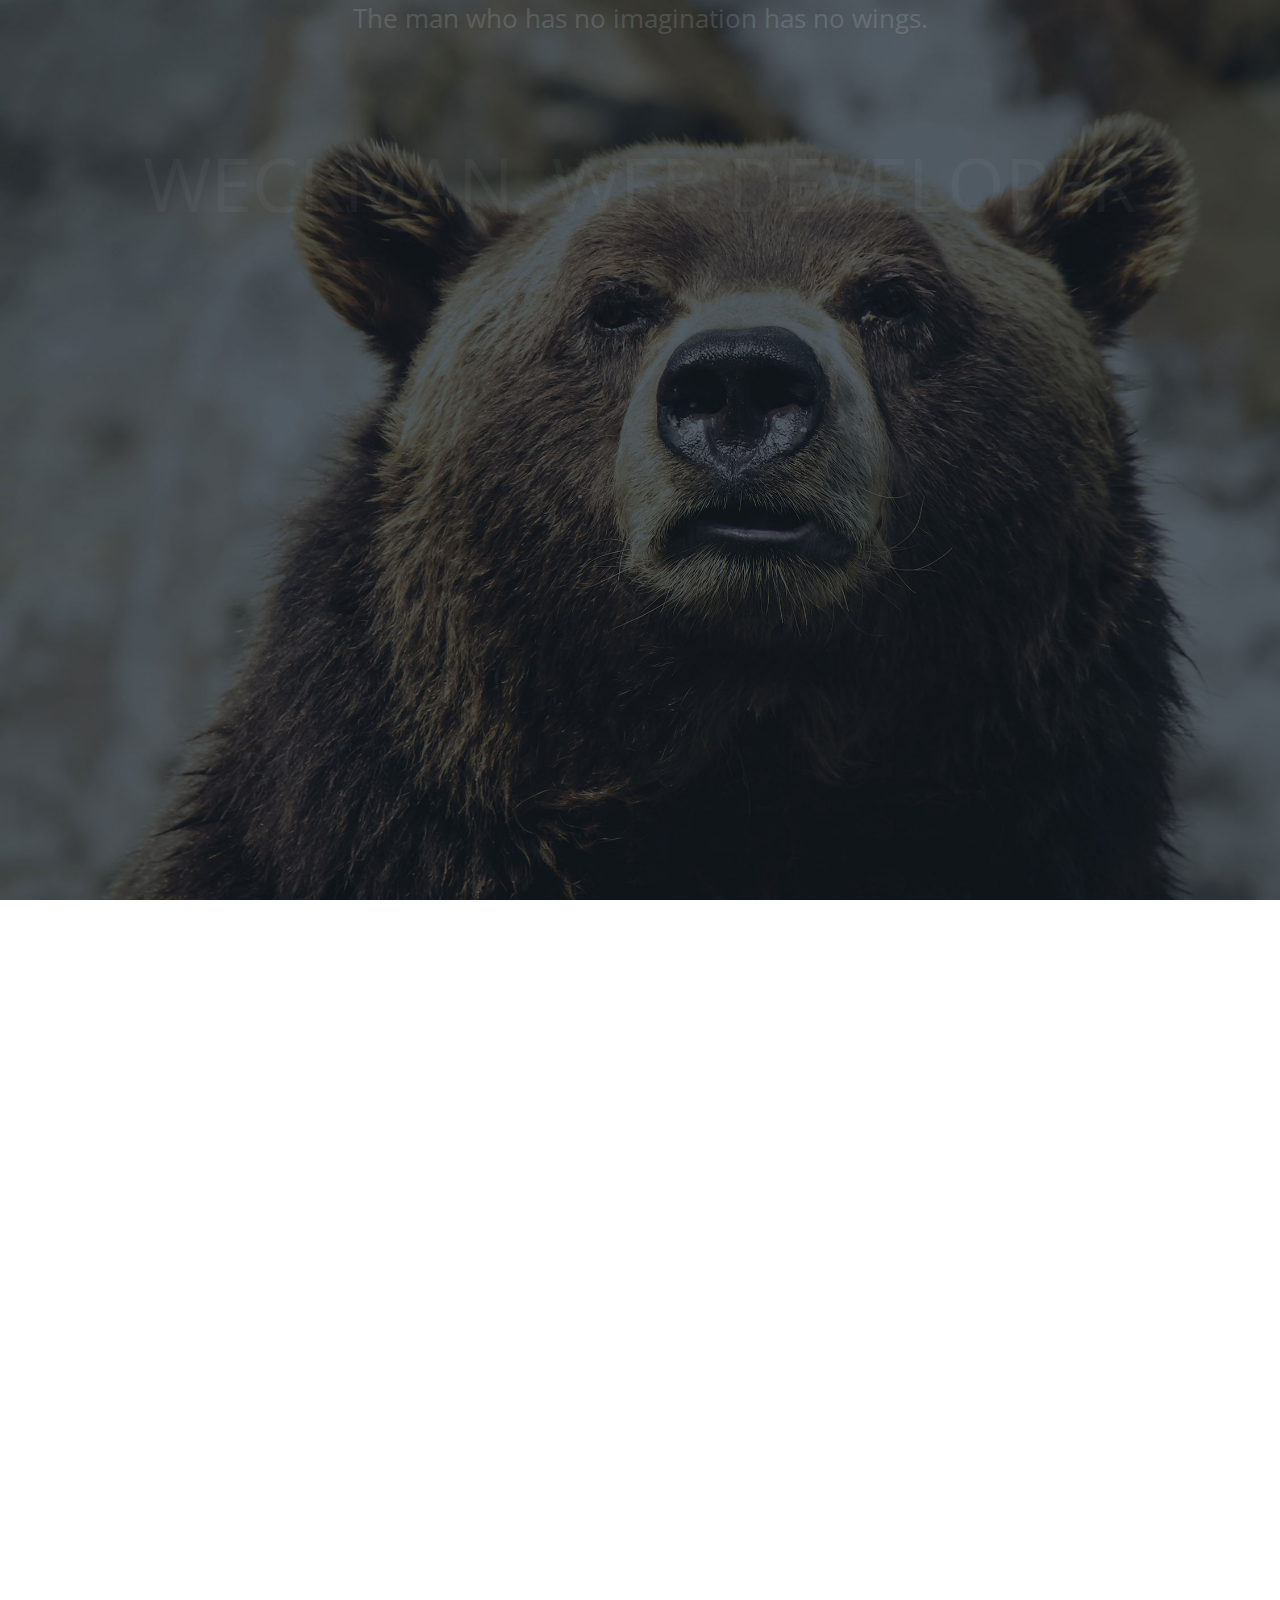
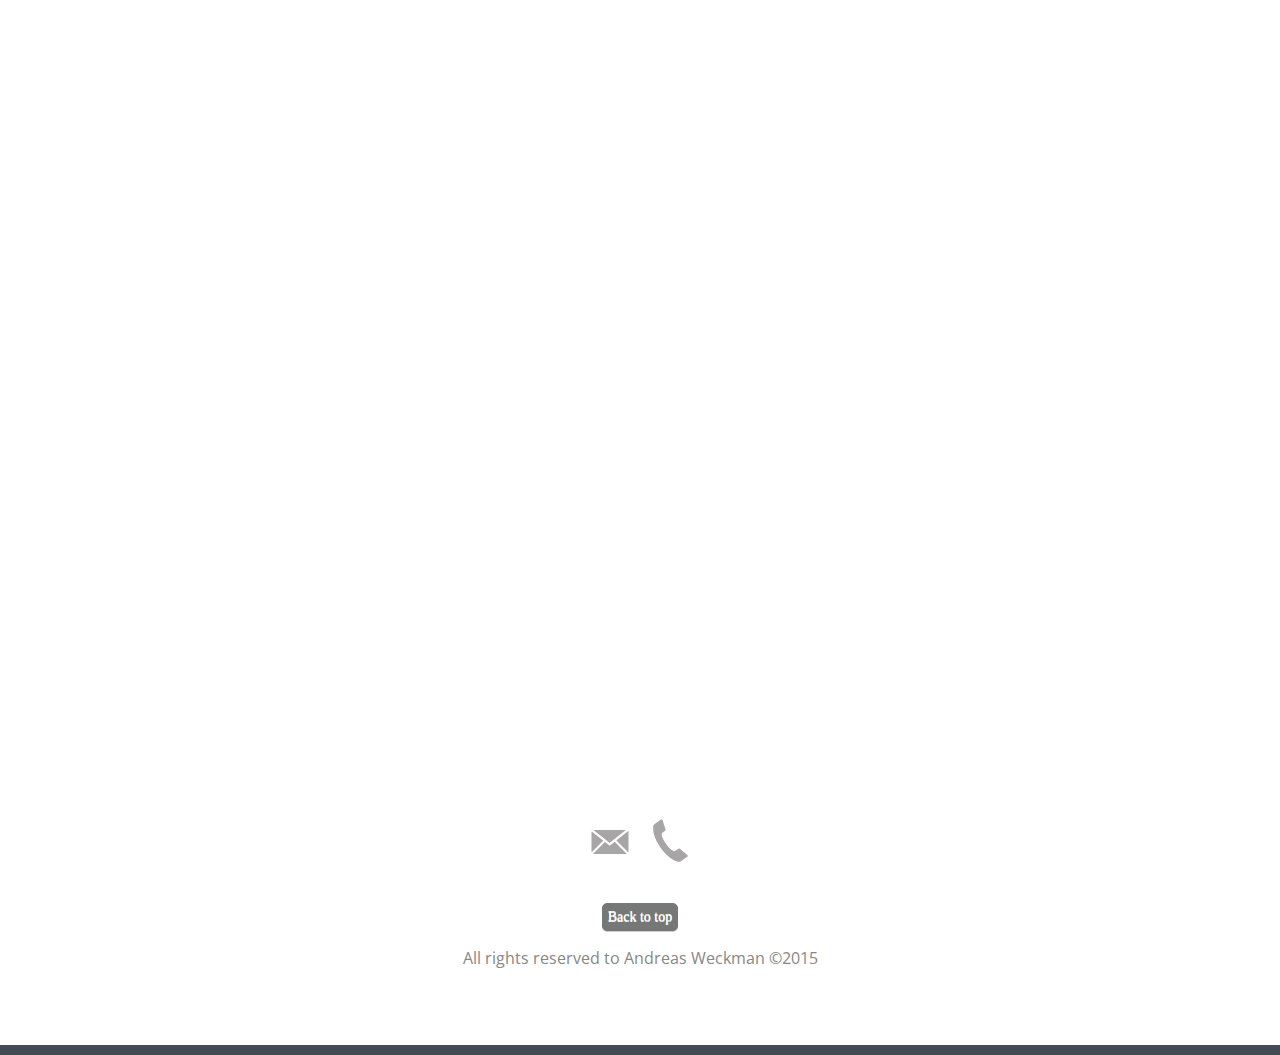
==== commit 95c894ca: "Update" ====
--- a/index.html
+++ b/index.html
@@ -62,7 +62,6 @@
 
 <script src="https://code.jquery.com/jquery-2.1.3.js"></script>
 <script src="github.js"></script>
-<script src="jquery.magnific-popup.min.js"></script>
 </body>
 </html>
 
--- a/css/style.css
+++ b/css/style.css
@@ -93,7 +93,7 @@
 /* SLIDE IN CODE */
 
 .scroll {
-    margin-top: 400px;
+    margin-top: 300px;
     font-size: 15px;
     display: none;
 }
@@ -116,6 +116,9 @@
     background-size: cover;
     background-attachment: fixed;
     text-align: center;
+    -webkit-background-size: cover;
+    -moz-background-size: cover;
+    -o-background-size: cover;
 }
 
 h1 {
@@ -125,6 +128,7 @@
 .arrow {
     display: none;
     width: 80px;
+    cursor: pointer;
 }
 
 .intro {
@@ -142,39 +146,32 @@
     padding-top: 25px;
     padding-bottom: 95px;
     text-align: center;
-    width: 75%;
-    max-width: 1200px;
-    padding: 0 50px;
+    width: 100%;
     margin: auto;
 }
 
 .main-footer {
   padding-top: 60px;
   padding-bottom: 60px;
-  border-bottom: 10px solid #f2b26a;
+  border-bottom: 10px solid #434a52;
   text-align: center;
 }
 
 
 .content {
+  background-color: #434a52;
+  padding: 10% 10%;
+  margin: 150px 0 60px;
+  transition: background-color 1.3s ease;
   color: white;
+    
+}
+.content2 {
   background-color: #434a52;
-  padding: 18% 24%;
-  border-top: 10px solid #f2b26a;
+  padding: 6% 8%;
   margin: 105px 0 60px;
   transition: background-color 1.3s ease;
-  border-radius: 20px;
-    
-    
-}
-.content2 {
   color: white;
-  background-color: #434a52;
-  padding: 18% 24%;
-  border-top: 10px solid #f2b26a;
-  margin: 105px 0 60px;
-  transition: background-color 1.3s ease;
-  border-radius: 20px;
 }
 
 p {
@@ -189,11 +186,9 @@
 
 
 .active {
-    background-color:#E8E8E8;
+    background-color:#6c6c6c;
     transition: background-color 1.3s ease;
-    border-radius: 20px;
-    color: #B3B3B3;
-    border-top: 10px solid #434a52;
+    color: white;
 }
 
 .active2 {
@@ -215,7 +210,8 @@
 	font-family:'Verdana';
 	font-size:14px;
 	text-shadow:#fff 0 1px 0;
-	padding:5px
+	padding:5px;
+    cursor: pointer;
 }
 
 .copy {
@@ -227,56 +223,13 @@
 @media (max-width: 800px) {
     h1 {
         font-size: 30px;
-       }
-    
-    .title {
-        font-size: 20px;
-    }
-  
-    
-    
-}
-
-
-@media (max-width: 650px) {
-    h1 {
-        font-size: 30px;
-       }
-    .title {
-        font-size: 20px;
-    }
-    
-    .scroll {
-    margin-top: 140px;
-    font-size: 15px;
-    display: none;
-}
-    
-    
-}
-
-
-@media (max-width: 450px) {
-    
-    .scroll {
-    margin-top: 140px;
-    font-size: 15px;
-    display: none;
-}
-    
-    h1 {
-        font-size: 15px;
         color: grey;
        }
     
-    h2 {
-        font-size: 15px;
-    }
-    
-     .title {
-        font-size: 10px;
-    }
-    
+    .title {
+        font-size: 20px;
+    }
+  
     .main-head {
     background-color: #000;
     height: 800px;
@@ -284,6 +237,177 @@
     background-size: cover;
     background-attachment: fixed;
     text-align: center;
+    -webkit-background-size: cover;
+    -moz-background-size: cover;
+    -o-background-size: cover;
+    }
+    
+    .title {
+    display: none;
+    color: grey;
+    font-size: 1.625rem; /* 26px/16px */
+    }
+        
+    .scroll {
+    margin-top: 300px;
+    font-size: 15px;
+    display: none;
+    color: white;
+}
+    .first-content {
+    padding-top: 25px;
+    padding-bottom: 95px;
+    text-align: center;
+    width: 75%;
+    max-width: 1200px;
+    padding: 0 50px;
+    margin: auto;
+}
+    
+    .active {
+    background-color:#E8E8E8;
+    transition: background-color 1.3s ease;
+    border-radius: 20px;
+    color: #B3B3B3;
+    border-top: 10px solid #434a52;
+}
+    
+ .content {
+      color: white;
+      background-color: #434a52;
+      padding: 5% 9%;
+      border-top: 10px solid #f2b26a;
+      margin: 105px 0 60px;
+      transition: background-color 1.3s ease;
+      border-radius: 20px;
+    }
+        .content2 {
+      color: white;
+      background-color: #434a52;
+      padding: 5% 9%;
+      border-top: 10px solid #f2b26a;
+      margin: 105px 0 60px;
+      transition: background-color 1.3s ease;
+      border-radius: 20px;
+}
+    .main-footer {
+  padding-top: 60px;
+  padding-bottom: 60px;
+  border-bottom: 10px solid #f2b26a;
+  text-align: center;
+}
+}
+
+
+@media (max-width: 650px) {
+    h1 {
+        font-size: 30px;
+        color: grey;
+       }
+    .title {
+        font-size: 20px;
+    }
+    
+    .scroll {
+    margin-top: 240px;
+    font-size: 15px;
+    display: none;
+    color: white;
+}
+    .main-head {
+    background-color: #000;
+    height: 800px;
+    background-image: url('../images/photo-1418065460487-3e41a6c84dc5.jpg');
+    background-size: cover;
+    background-attachment: fixed;
+    text-align: center;
+    -webkit-background-size: cover;
+    -moz-background-size: cover;
+    -o-background-size: cover;
+    }
+    
+    .title {
+    display: none;
+    color: grey;
+    font-size: 1.625rem; /* 26px/16px */
+    }
+    
+.first-content {
+    padding-top: 25px;
+    padding-bottom: 95px;
+    text-align: center;
+    width: 75%;
+    max-width: 1200px;
+    padding: 0 50px;
+    margin: auto;
+}
+    
+    .active {
+    background-color:#E8E8E8;
+    transition: background-color 1.3s ease;
+    border-radius: 20px;
+    color: #B3B3B3;
+    border-top: 10px solid #434a52;
+}
+ .content {
+      color: white;
+      background-color: #434a52;
+      padding: 5% 9%;
+      border-top: 10px solid #f2b26a;
+      margin: 105px 0 60px;
+      transition: background-color 1.3s ease;
+      border-radius: 20px;
+    }
+        .content2 {
+      color: white;
+      background-color: #434a52;
+      padding: 5% 9%;
+      border-top: 10px solid #f2b26a;
+      margin: 105px 0 60px;
+      transition: background-color 1.3s ease;
+      border-radius: 20px;
+}
+    .main-footer {
+  padding-top: 60px;
+  padding-bottom: 60px;
+  border-bottom: 10px solid #f2b26a;
+  text-align: center;
+}
+}
+
+
+@media (max-width: 450px) {
+    
+    .scroll {
+    margin-top: 140px;
+    font-size: 15px;
+    display: none;
+    color: grey;
+}
+    
+    h1 {
+        font-size: 15px;
+        color: grey;
+       }
+    
+    h2 {
+        font-size: 15px;
+    }
+    
+     .title {
+        font-size: 10px;
+    }
+    
+    .main-head {
+    background-color: #000;
+    height: 800px;
+    background-image: url('../images/photo-1418065460487-3e41a6c84dc5.jpg');
+    background-attachment: fixed;
+    text-align: center;
+    -webkit-background-size: cover;
+    -moz-background-size: cover;
+    -o-background-size: cover;
+    background-size: cover;
     }
     
     .title {
@@ -318,6 +442,29 @@
       margin: 105px 0 60px;
       transition: background-color 1.3s ease;
       border-radius: 20px;
-    }
-
-}
+        }
+    
+    .first-content {
+    padding-top: 25px;
+    padding-bottom: 95px;
+    text-align: center;
+    width: 75%;
+    max-width: 1200px;
+    padding: 0 50px;
+    margin: auto;
+}
+    .active {
+    background-color:#E8E8E8;
+    transition: background-color 1.3s ease;
+    border-radius: 20px;
+    color: #B3B3B3;
+    border-top: 10px solid #434a52;
+}
+    .main-footer {
+  padding-top: 60px;
+  padding-bottom: 60px;
+  border-bottom: 10px solid #f2b26a;
+  text-align: center;
+}
+
+}
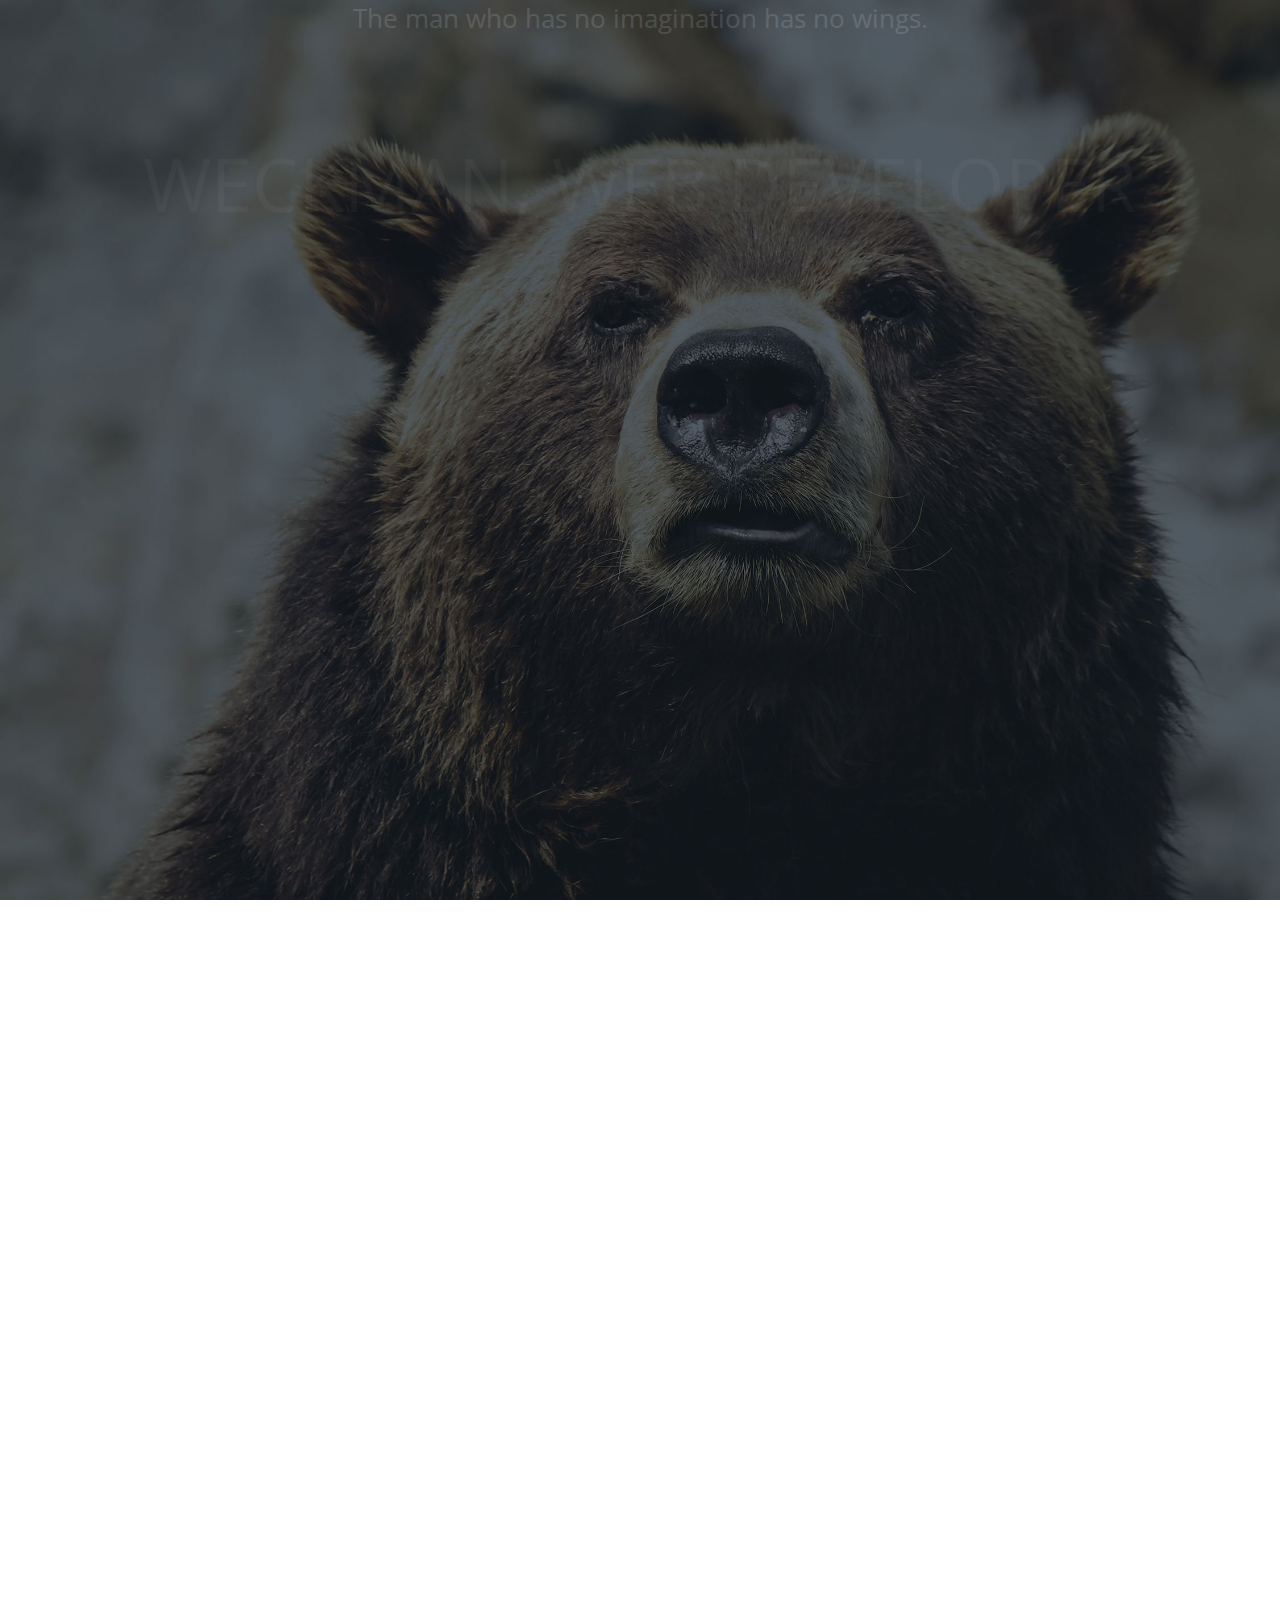
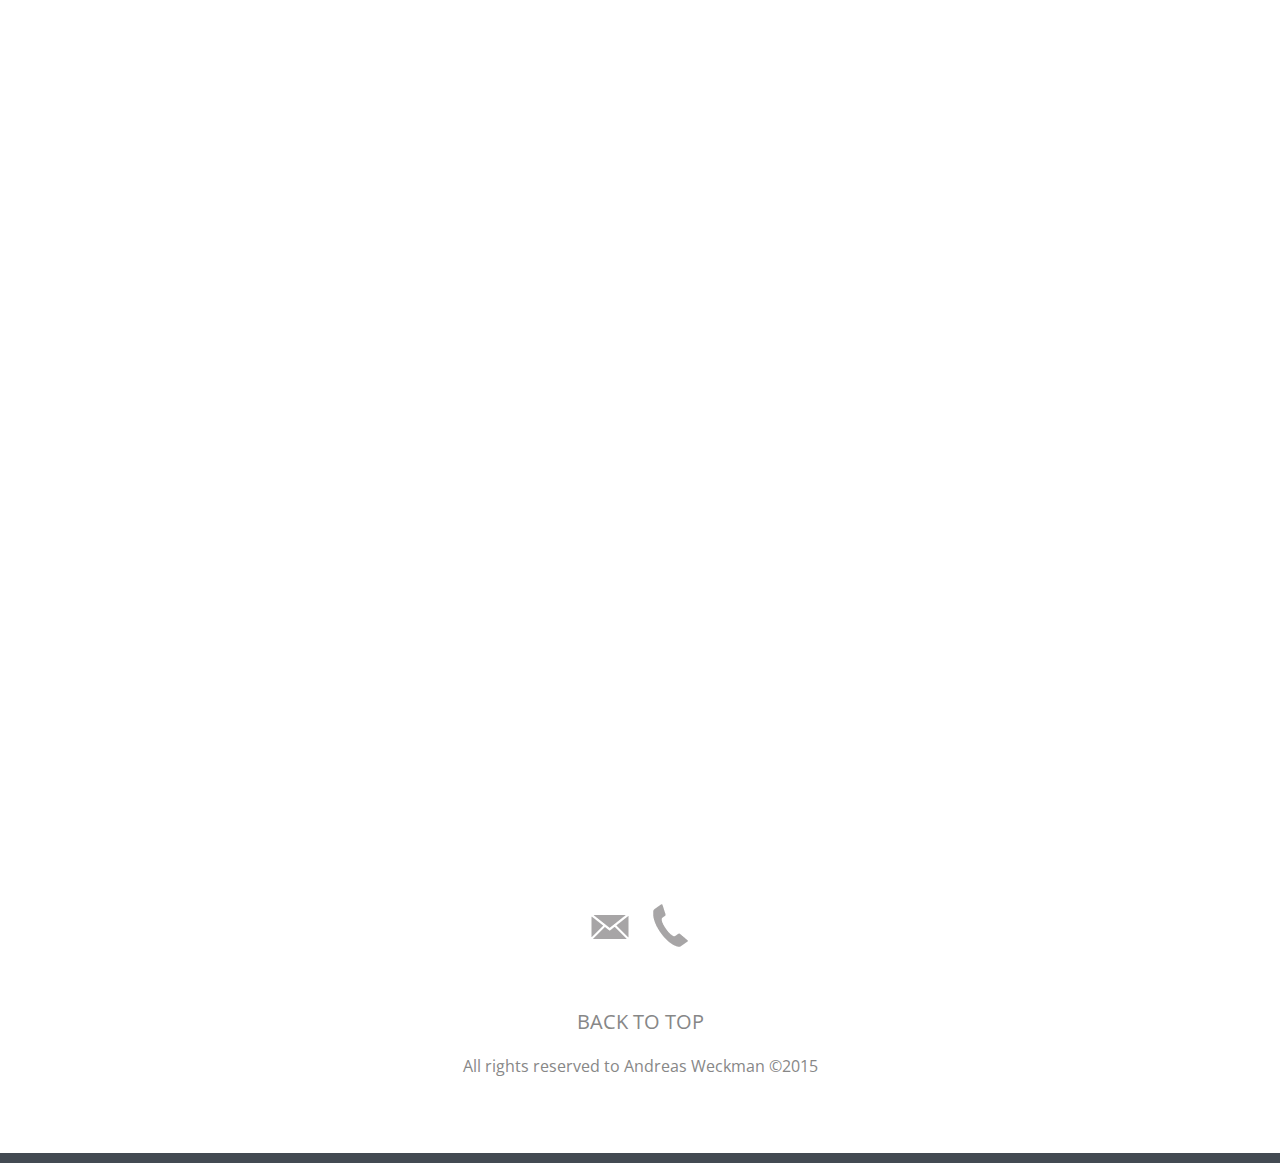
==== commit 8fd07273: "Update" ====
--- a/index.html
+++ b/index.html
@@ -55,7 +55,7 @@
         <a href="#" class="magnific"><img src="images/mail.png"><img src="images/phone.png"></a>
         </br>
         </br>
-        <button id="button">Back to top</button>
+        <p class="arrowUP">BACK TO TOP</p>
         <p class="copy">All rights reserved to Andreas Weckman &copy;2015</p>
     </footer>
     
--- a/css/style.css
+++ b/css/style.css
@@ -130,6 +130,10 @@
     width: 80px;
     cursor: pointer;
 }
+.arrowUP {
+    text-align: center;
+    cursor: pointer;
+}
 
 .intro {
   font-size: 1.25em; /* 20px/16px */
@@ -169,7 +173,7 @@
 .content2 {
   background-color: #434a52;
   padding: 6% 8%;
-  margin: 105px 0 60px;
+  margin: 200px 0 50px;
   transition: background-color 1.3s ease;
   color: white;
 }
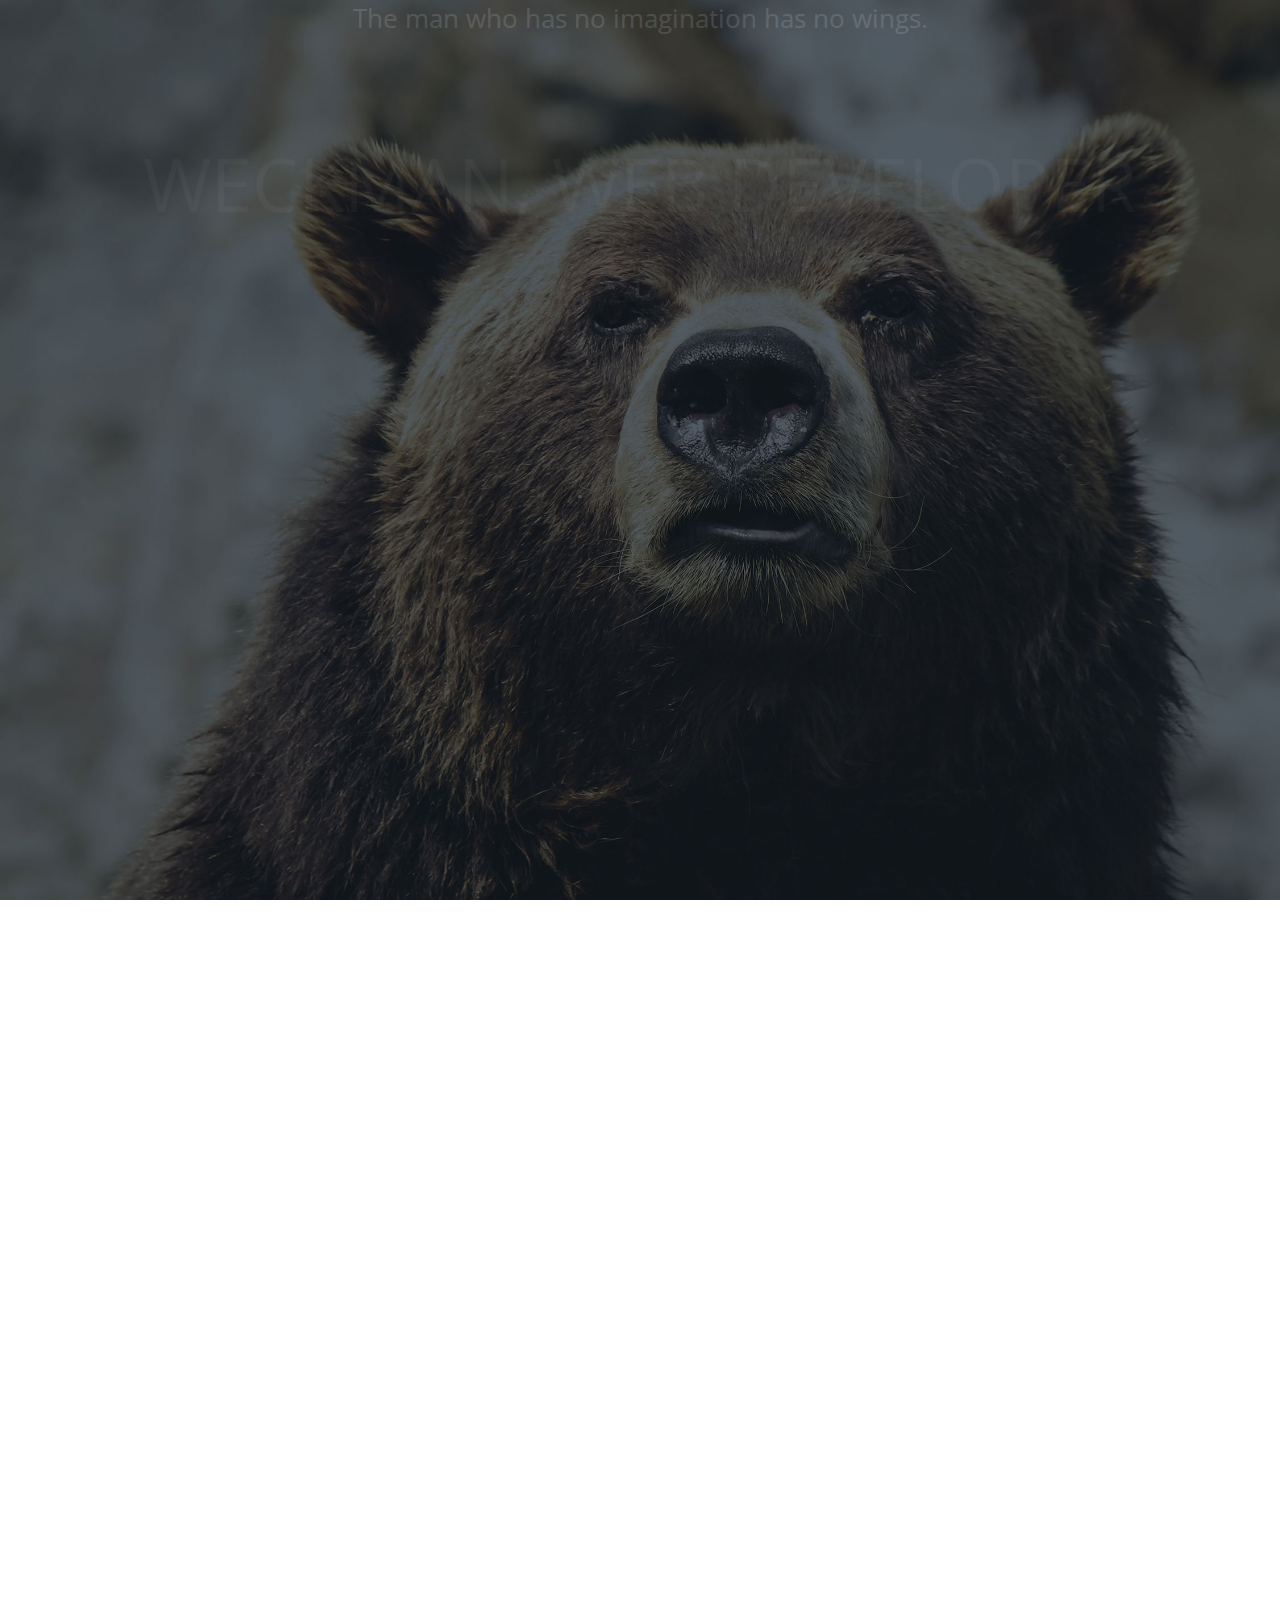
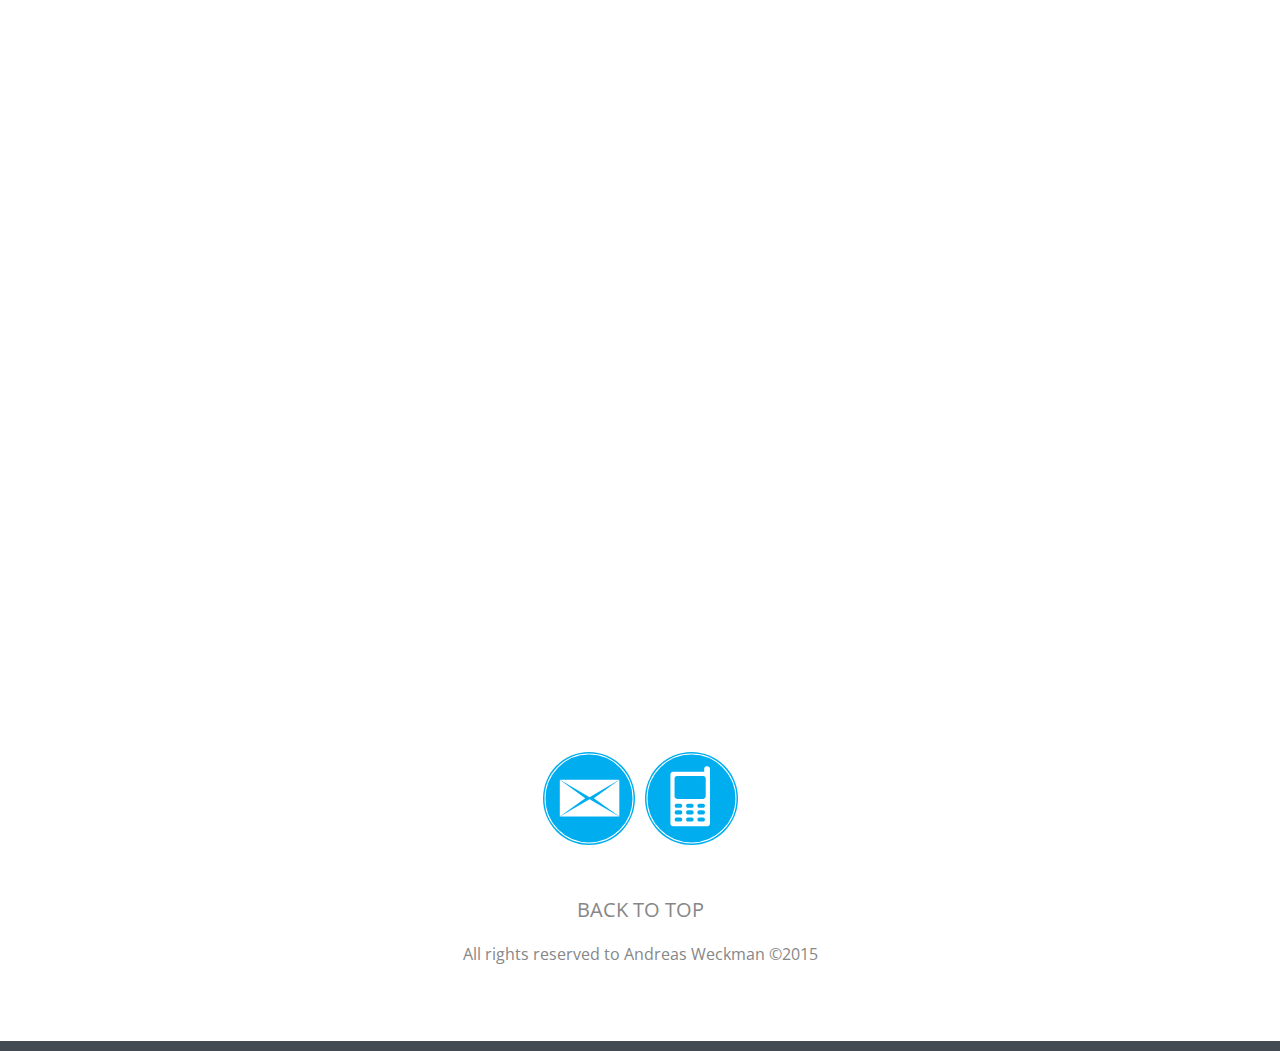
==== commit 639d479e: "Update" ====
--- a/index.html
+++ b/index.html
@@ -48,17 +48,19 @@
             </div>
         </div>
     </main>
-    
 
 
-    <footer class="main-footer">
-        <a href="#" class="magnific"><img src="images/mail.png"><img src="images/phone.png"></a>
+    
+<footer id="background" class="main-footer">
+    <a id="fadeins"><img id="mailIcon" src="images/1427803253_mail.svg"></a><a id="fadeins2"><img src="/images/1427803261_phone.svg"></a>
         </br>
+    <div id="div2">070-30863XX</div>
+    <div id="div1">andreasweckman@gmail.com</div>
         </br>
         <p class="arrowUP">BACK TO TOP</p>
         <p class="copy">All rights reserved to Andreas Weckman &copy;2015</p>
     </footer>
-    
+   
 
 <script src="https://code.jquery.com/jquery-2.1.3.js"></script>
 <script src="github.js"></script>
--- a/css/style.css
+++ b/css/style.css
@@ -16,6 +16,20 @@
 	-webkit-animation-iteration-count: infinite;
 	-webkit-animation-timing-function: linear;
 }
+
+   #div1, #div2 {
+        display: none;
+        color: white;
+    }
+
+   #fadeins, #fadeins2 {
+       cursor: pointer;
+   }
+
+   #mailIcon {
+       margin-right: 10px;
+   }
+
 
 /* SLIDE IN CODE */
     
@@ -92,6 +106,12 @@
   
 /* SLIDE IN CODE */
 
+#background {
+    background-image: url(../images/photo-1418065460487-3e41a6c84dc5.jpg);
+    background-attachment: fixed;
+    background-position: center;
+}
+
 .scroll {
     margin-top: 300px;
     font-size: 15px;
@@ -148,7 +168,6 @@
 
 .first-content {
     padding-top: 25px;
-    padding-bottom: 95px;
     text-align: center;
     width: 100%;
     margin: auto;
@@ -159,6 +178,7 @@
   padding-bottom: 60px;
   border-bottom: 10px solid #434a52;
   text-align: center;
+  margin: 0px;
 }
 
 
@@ -173,7 +193,7 @@
 .content2 {
   background-color: #434a52;
   padding: 6% 8%;
-  margin: 200px 0 50px;
+  margin: 200px 0 0px;
   transition: background-color 1.3s ease;
   color: white;
 }
